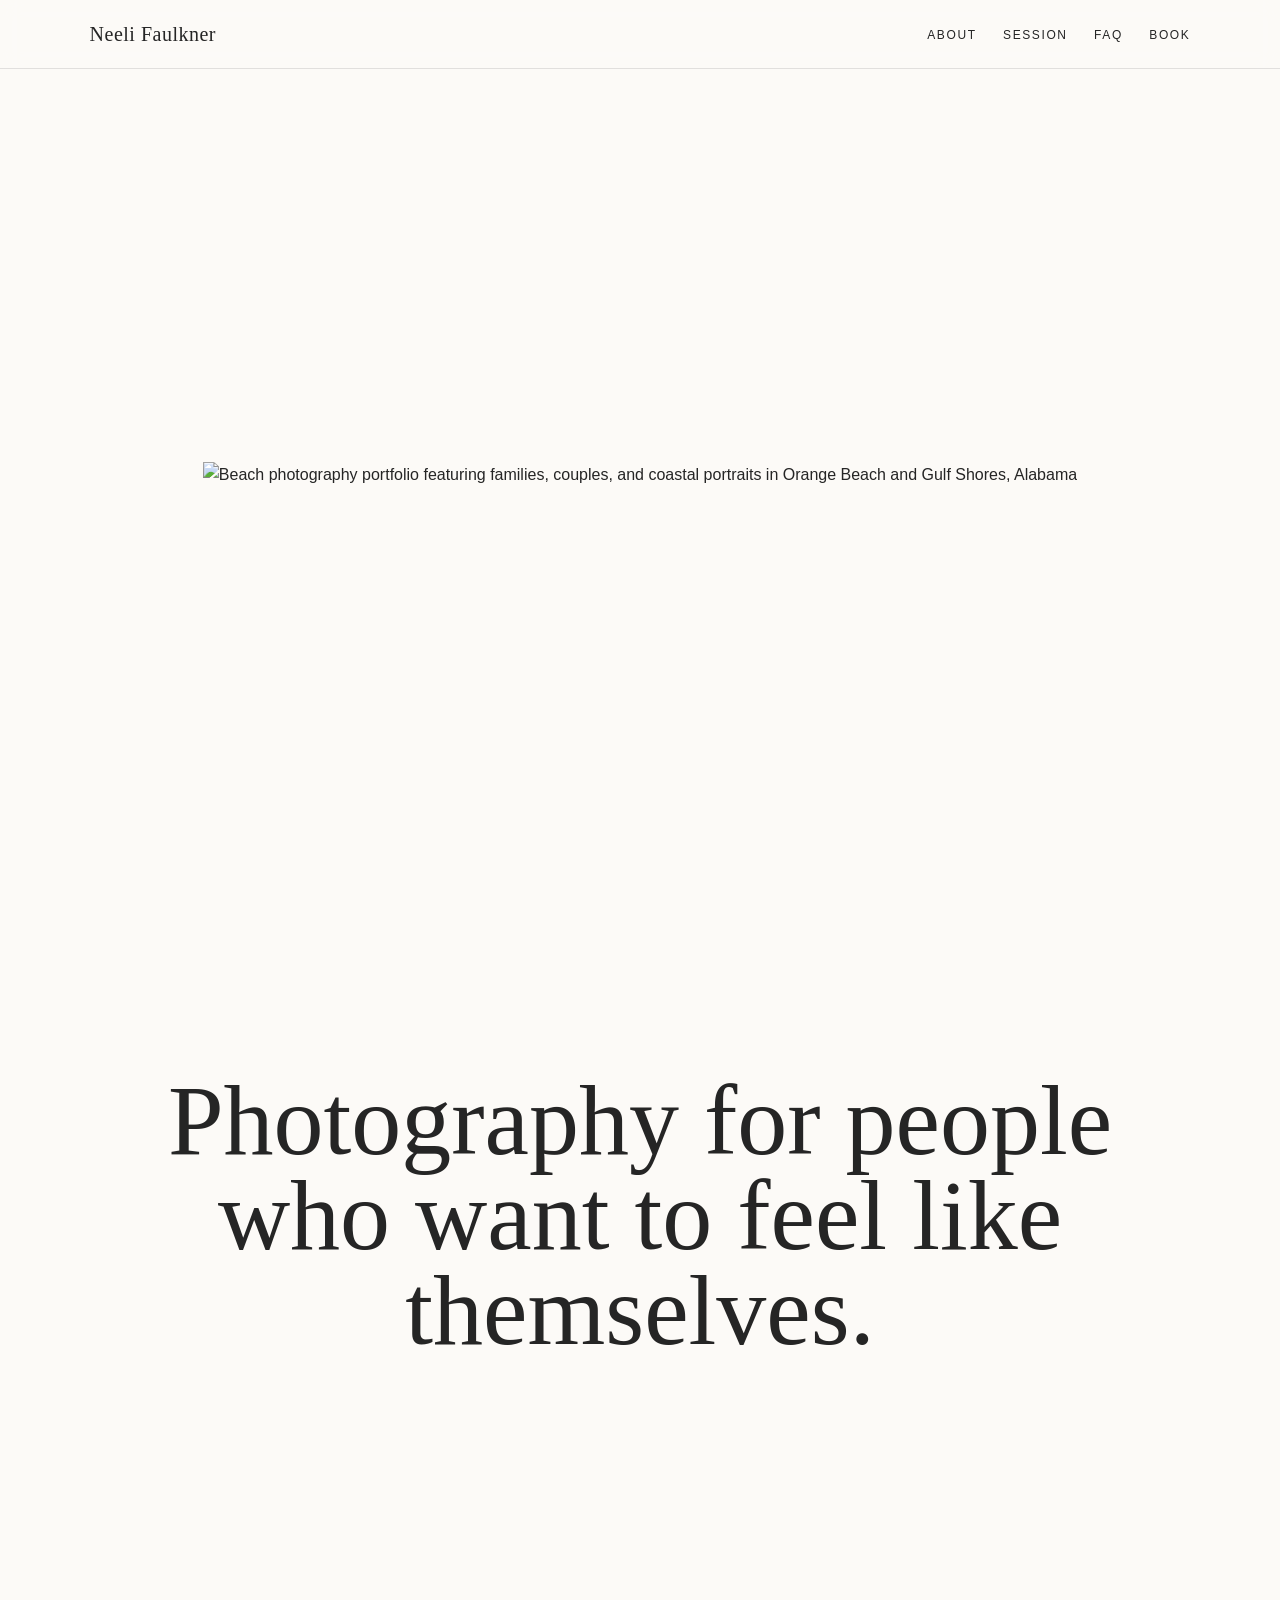
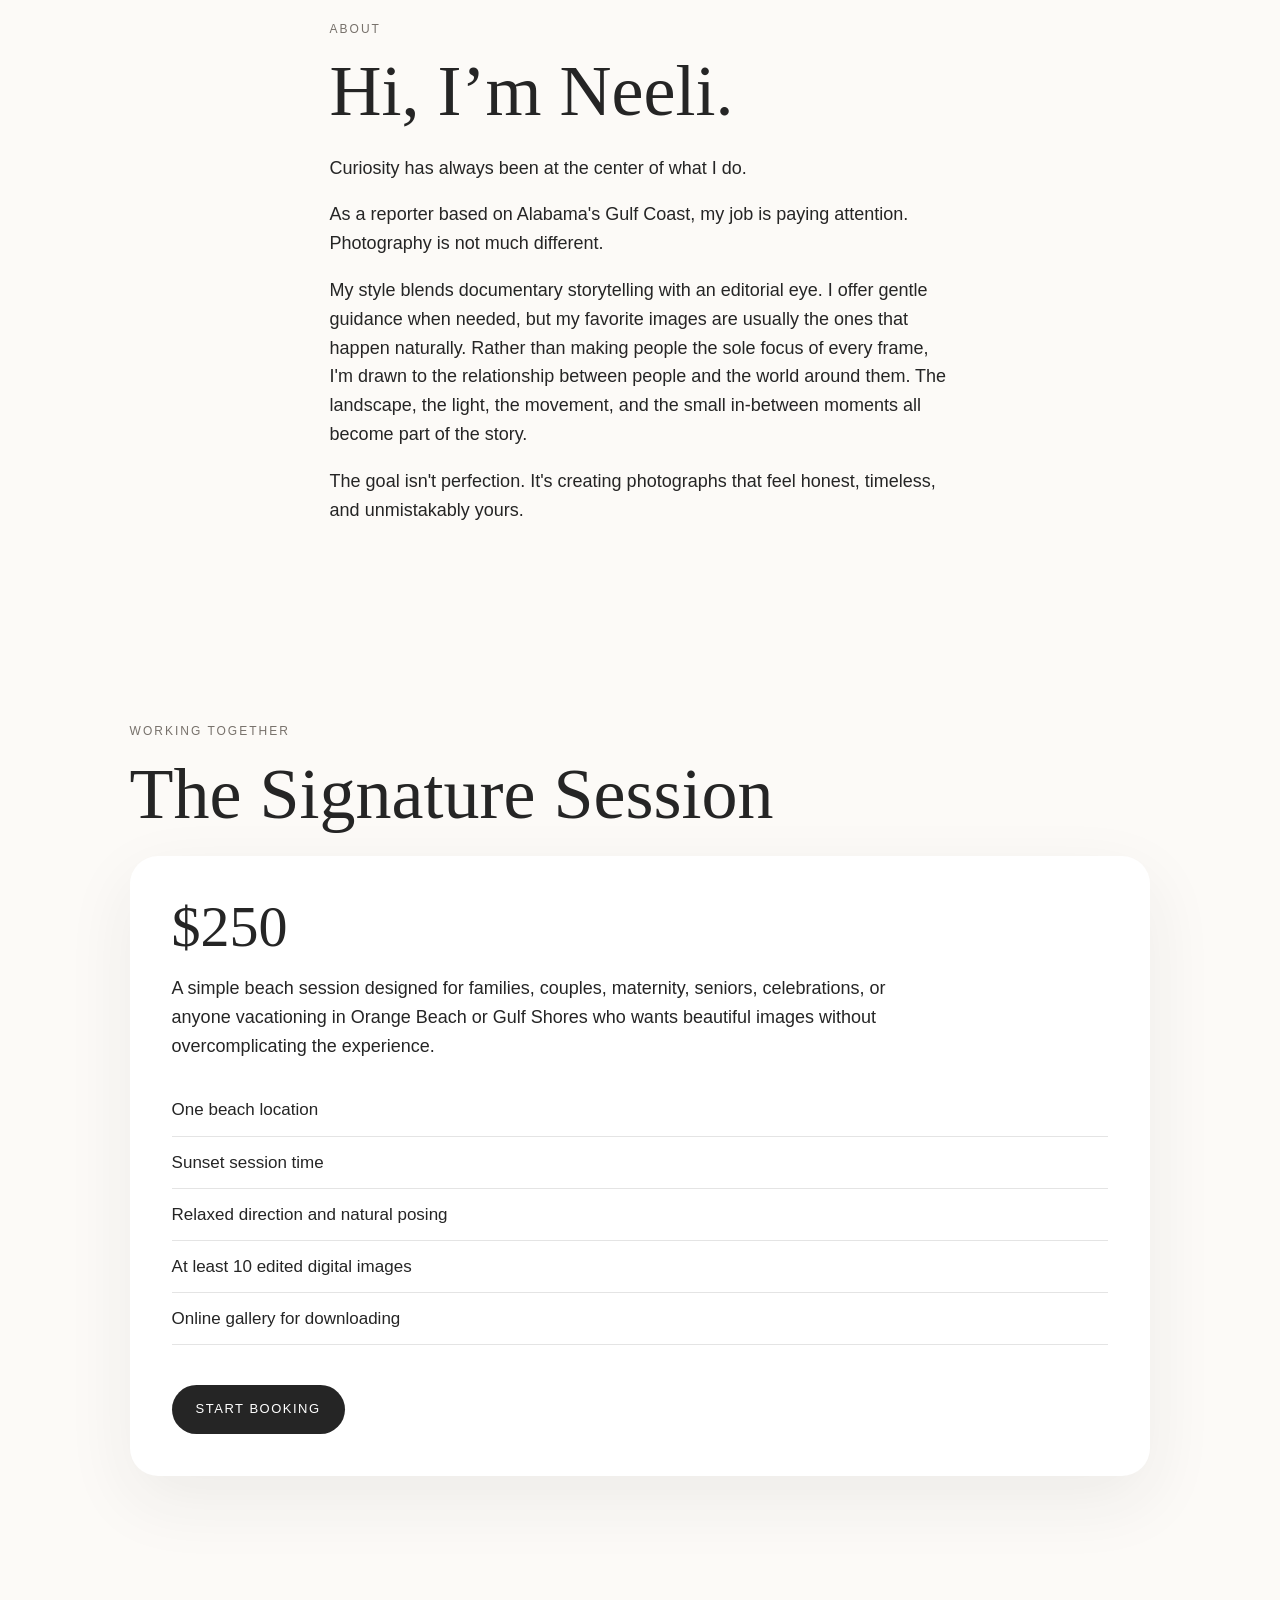
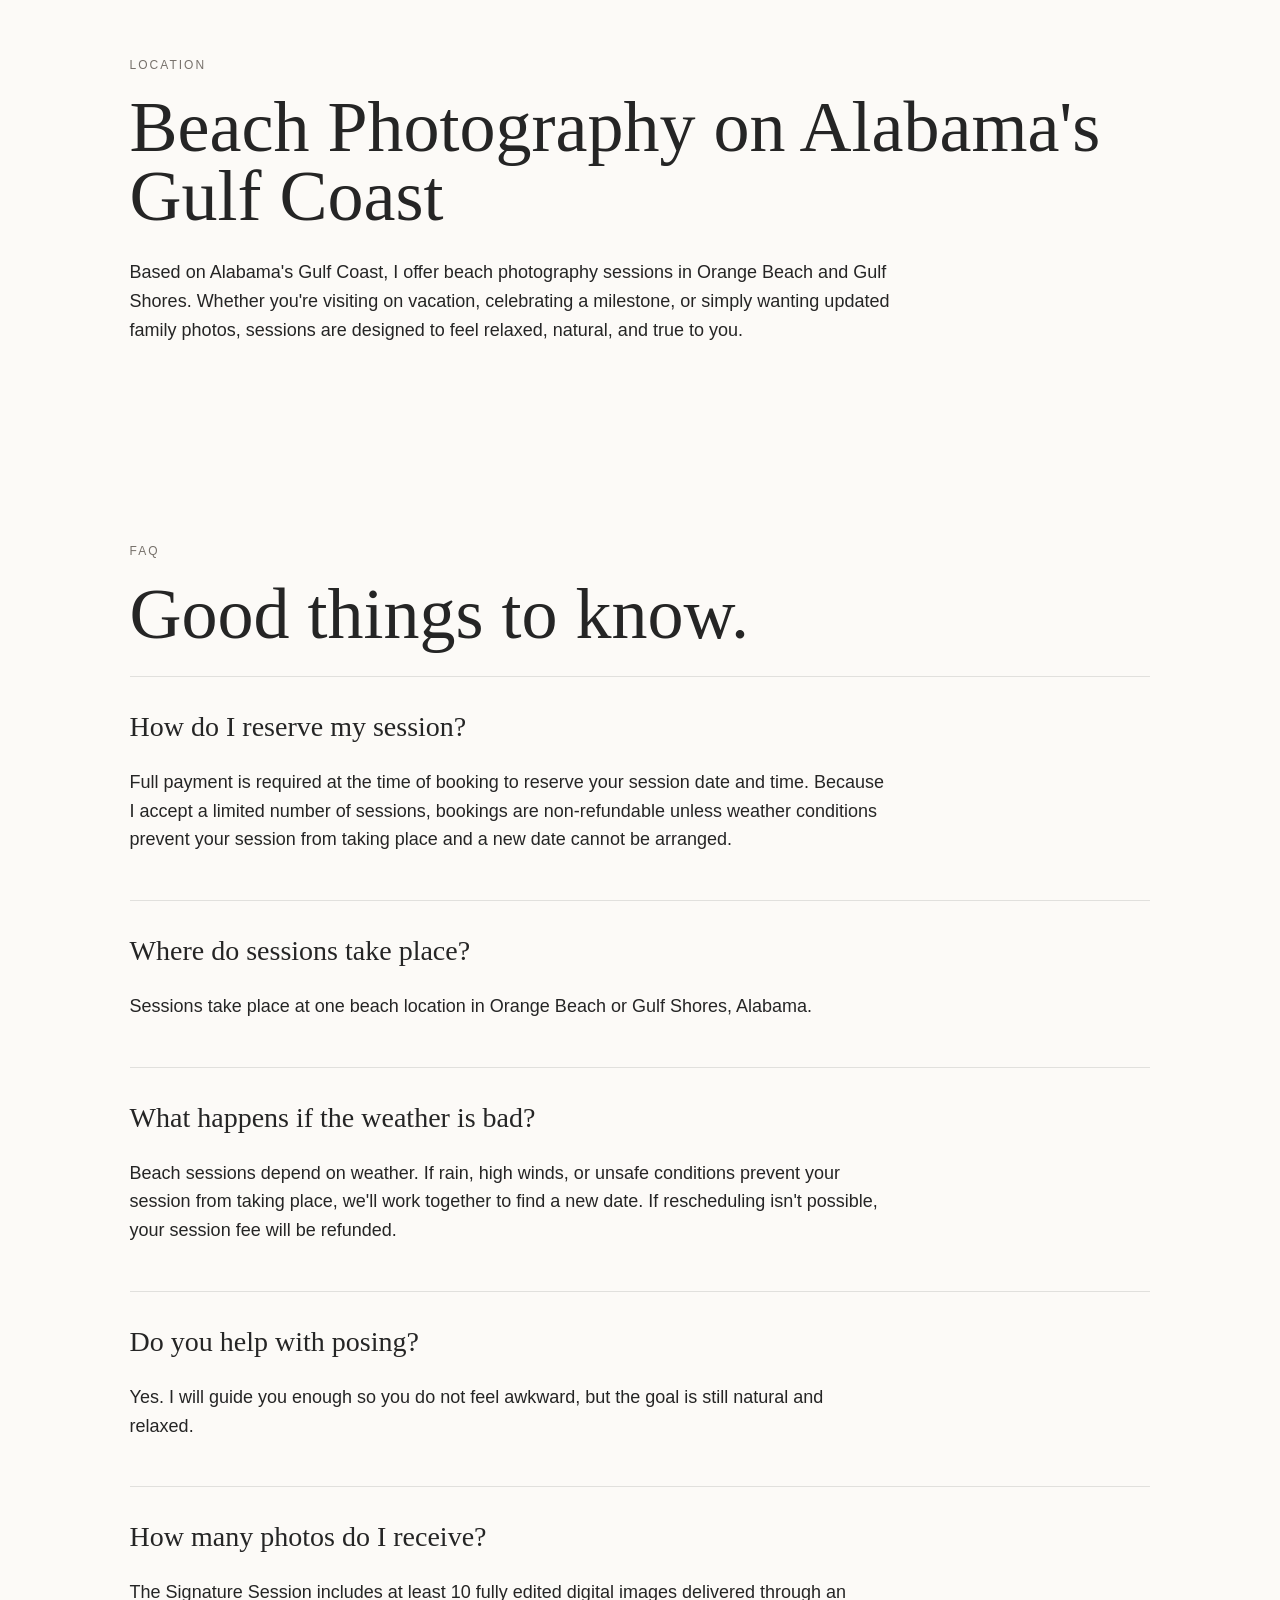
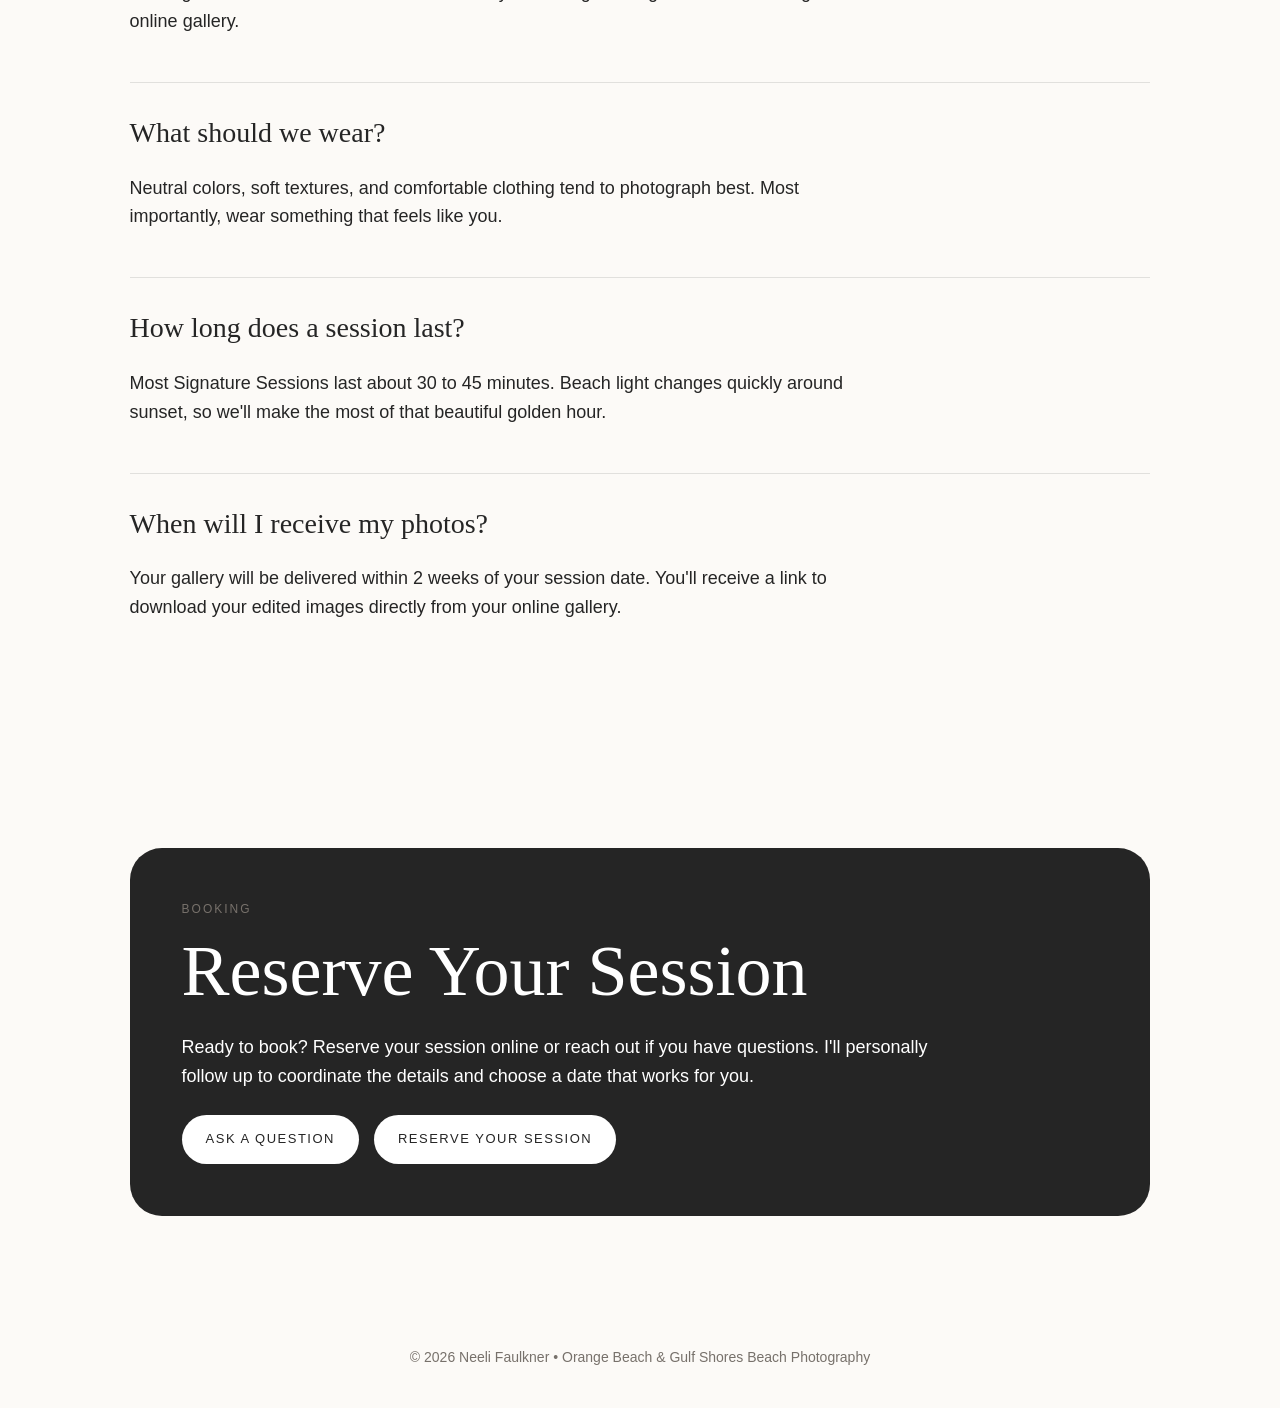
==== photography/index.html @ add8fb5e "Update index.html" ====
<!DOCTYPE html>
<html lang="en">
<head>
  <meta charset="UTF-8" />
  <meta name="viewport" content="width=device-width, initial-scale=1.0" />

  <title>Neeli Faulkner | Orange Beach & Gulf Shores Beach Photography</title>

  <meta name="description" content="Beach photography in Orange Beach and Gulf Shores, Alabama. Relaxed, documentary-inspired photography for families, couples, maternity, seniors, and vacation memories." />

  <meta name="keywords" content="Orange Beach photographer, Gulf Shores photographer, beach photography, beach photos, Orange Beach family photographer, Gulf Shores family photographer, beach portraits, Orange Beach photography, Gulf Shores photography" />

  <style>
    :root {
      --background: #fcfaf7;
      --paper: #ffffff;
      --ink: #252525;
      --muted: #77716b;
      --line: rgba(37, 37, 37, 0.12);
    }

    * {
      box-sizing: border-box;
      scroll-behavior: smooth;
    }

    body {
      margin: 0;
      background: var(--background);
      color: var(--ink);
      font-family: Arial, sans-serif;
      line-height: 1.6;
    }

    nav {
      position: fixed;
      top: 0;
      left: 0;
      width: 100%;
      z-index: 100;
      background: rgba(252, 250, 247, 0.88);
      backdrop-filter: blur(10px);
      display: flex;
      justify-content: space-between;
      align-items: center;
      padding: 18px 7%;
      border-bottom: 1px solid var(--line);
    }

    .brand {
      font-family: Georgia, serif;
      font-size: 20px;
      letter-spacing: 0.5px;
    }

    nav a {
      color: var(--ink);
      text-decoration: none;
      margin-left: 22px;
      font-size: 12px;
      letter-spacing: 1.6px;
      text-transform: uppercase;
    }

    .hero {
      height: 100vh;
      width: 100%;
      display: flex;
      align-items: center;
      justify-content: center;
      padding: 90px 4% 40px;
      overflow: hidden;
    }

    .hero img {
      max-width: 100%;
      max-height: 100%;
      object-fit: contain;
      display: block;
    }

    section {
      padding: 90px 7%;
      max-width: 1200px;
      margin: auto;
    }

    #about {
      max-width: 800px;
    }

    .statement {
      min-height: 70vh;
      display: flex;
      align-items: center;
      justify-content: center;
      text-align: center;
    }

    .statement h1 {
      font-family: Georgia, 'Times New Roman', serif;
      font-weight: normal;
      font-size: clamp(48px, 8vw, 100px);
      line-height: 0.95;
      max-width: 1000px;
      margin: 0;
    }

    .eyebrow {
      font-size: 12px;
      letter-spacing: 2px;
      text-transform: uppercase;
      color: var(--muted);
      margin-bottom: 18px;
    }

    h2 {
      font-family: Georgia, 'Times New Roman', serif;
      font-weight: normal;
      font-size: clamp(38px, 6vw, 72px);
      line-height: 0.95;
      margin: 0 0 28px;
    }

    p {
      font-size: 18px;
      color: var(--ink);
      max-width: 760px;
    }

    .card {
      background: var(--paper);
      padding: 42px;
      border-radius: 28px;
      box-shadow: 0 24px 70px rgba(37, 37, 37, 0.07);
    }

    .price {
      font-family: Georgia, serif;
      font-size: 58px;
      line-height: 1;
      margin: 0 0 18px;
    }

    .details {
      margin-top: 24px;
      padding-left: 0;
      list-style: none;
    }

    .details li {
      padding: 12px 0;
      border-bottom: 1px solid var(--line);
      font-size: 17px;
    }

    .button {
      display: inline-block;
      margin-top: 24px;
      padding: 14px 24px;
      background: var(--ink);
      color: var(--paper);
      border-radius: 999px;
      text-decoration: none;
      font-size: 13px;
      letter-spacing: 1.5px;
      text-transform: uppercase;
    }

    .button-group {
      display: flex;
      gap: 15px;
      flex-wrap: wrap;
      margin-top: 24px;
    }

    .button-group .button {
      margin-top: 0;
    }

    .faq-item {
      border-top: 1px solid var(--line);
      padding: 28px 0;
    }

    .faq-item h3 {
      font-family: Georgia, serif;
      font-size: 28px;
      font-weight: normal;
      margin: 0 0 8px;
    }

    .booking-box {
      background: var(--ink);
      color: var(--paper);
      padding: 52px;
      border-radius: 32px;
    }

    .booking-box p,
    .booking-box h2 {
      color: var(--paper);
    }

    .booking-box .button {
      background: var(--paper);
      color: var(--ink);
    }

    footer {
      padding: 40px 7%;
      text-align: center;
      color: var(--muted);
      font-size: 14px;
    }

    @media (max-width: 760px) {
      nav {
        display: block;
        text-align: center;
        padding: 15px 4%;
      }

      .brand {
        margin-bottom: 10px;
      }

      nav div:last-child {
        display: flex;
        justify-content: center;
        gap: 15px;
        flex-wrap: wrap;
      }

      nav a {
        margin: 0;
        font-size: 10px;
        letter-spacing: 1px;
      }

      .hero {
        height: 85vh;
        padding: 115px 3% 0;
      }

      .hero img {
        width: 110%;
        max-width: 110%;
      }

      section {
        padding: 70px 7%;
      }

      .statement {
        min-height: 45vh;
        padding: 0 8%;
        margin-top: -40px;
      }

      .statement h1 {
        font-size: clamp(36px, 9vw, 52px);
        line-height: 1.05;
      }

      p {
        font-size: 16px;
      }

      .faq-item h3 {
        font-size: 22px;
      }

      .card,
      .booking-box {
        padding: 30px;
      }

      .button,
      .button-group .button {
        display: block;
        text-align: center;
        width: 100%;
      }

      .button-group {
        flex-direction: column;
      }
    }
  </style>
</head>

<body>

  <nav>
    <div class="brand">Neeli Faulkner</div>
    <div>
      <a href="#about">About</a>
      <a href="#signature-session">Session</a>
      <a href="#faq">FAQ</a>
      <a href="#booking">Book</a>
    </div>
  </nav>

  <header class="hero">
    <img src="Portfolio Header.png" alt="Beach photography portfolio featuring families, couples, and coastal portraits in Orange Beach and Gulf Shores, Alabama">
  </header>

  <section class="statement">
    <h1>Photography for people who want to feel like themselves.</h1>
  </section>

  <section id="about">
    <div class="eyebrow">About</div>

    <h2>Hi, I’m Neeli.</h2>

    <p>
      Curiosity has always been at the center of what I do.
    </p>

    <p>
      As a reporter based on Alabama's Gulf Coast, my job is paying attention. Photography is not much different.
    </p>

    <p>
      My style blends documentary storytelling with an editorial eye. I offer gentle guidance when needed, but my favorite images are usually the ones that happen naturally. Rather than making people the sole focus of every frame, I'm drawn to the relationship between people and the world around them. The landscape, the light, the movement, and the small in-between moments all become part of the story.
    </p>

    <p>
      The goal isn't perfection. It's creating photographs that feel honest, timeless, and unmistakably yours.
    </p>
  </section>

  <section id="signature-session">
    <div class="eyebrow">Working Together</div>

    <h2>The Signature Session</h2>

    <div class="card">
      <p class="price">$250</p>

      <p>
        A simple beach session designed for families, couples, maternity, seniors, celebrations, or anyone vacationing in Orange Beach or Gulf Shores who wants beautiful images without overcomplicating the experience.
      </p>

      <ul class="details">
        <li>One beach location</li>
        <li>Sunset session time</li>
        <li>Relaxed direction and natural posing</li>
        <li>At least 10 edited digital images</li>
        <li>Online gallery for downloading</li>
      </ul>

      <a class="button" href="#booking">Start Booking</a>
    </div>
  </section>

  <section id="location">
    <div class="eyebrow">Location</div>

    <h2>Beach Photography on Alabama's Gulf Coast</h2>

    <p>
      Based on Alabama's Gulf Coast, I offer beach photography sessions in Orange Beach and Gulf Shores. Whether you're visiting on vacation, celebrating a milestone, or simply wanting updated family photos, sessions are designed to feel relaxed, natural, and true to you.
    </p>
  </section>

  <section id="faq">
    <div class="eyebrow">FAQ</div>

    <h2>Good things to know.</h2>

    <div class="faq-item">
      <h3>How do I reserve my session?</h3>
      <p>
        Full payment is required at the time of booking to reserve your session date and time. Because I accept a limited number of sessions, bookings are non-refundable unless weather conditions prevent your session from taking place and a new date cannot be arranged.
      </p>
    </div>

    <div class="faq-item">
      <h3>Where do sessions take place?</h3>
      <p>
        Sessions take place at one beach location in Orange Beach or Gulf Shores, Alabama.
      </p>
    </div>

    <div class="faq-item">
      <h3>What happens if the weather is bad?</h3>
      <p>
        Beach sessions depend on weather. If rain, high winds, or unsafe conditions prevent your session from taking place, we'll work together to find a new date. If rescheduling isn't possible, your session fee will be refunded.
      </p>
    </div>

    <div class="faq-item">
      <h3>Do you help with posing?</h3>
      <p>
        Yes. I will guide you enough so you do not feel awkward, but the goal is still natural and relaxed.
      </p>
    </div>

    <div class="faq-item">
      <h3>How many photos do I receive?</h3>
      <p>
        The Signature Session includes at least 10 fully edited digital images delivered through an online gallery.
      </p>
    </div>

    <div class="faq-item">
      <h3>What should we wear?</h3>
      <p>
        Neutral colors, soft textures, and comfortable clothing tend to photograph best. Most importantly, wear something that feels like you.
      </p>
    </div>

    <div class="faq-item">
      <h3>How long does a session last?</h3>
      <p>
        Most Signature Sessions last about 30 to 45 minutes. Beach light changes quickly around sunset, so we'll make the most of that beautiful golden hour.
      </p>
    </div>

    <div class="faq-item">
      <h3>When will I receive my photos?</h3>
      <p>
        Your gallery will be delivered within 2 weeks of your session date. You'll receive a link to download your edited images directly from your online gallery.
      </p>
    </div>
  </section>

  <section id="booking">
    <div class="booking-box">
      <div class="eyebrow">Booking</div>

      <h2>Reserve Your Session</h2>

      <p>
        Ready to book? Reserve your session online or reach out if you have questions. I'll personally follow up to coordinate the details and choose a date that works for you.
      </p>

      <div class="button-group">
        <a class="button"
           href="mailto:neeli.faulkner@gmail.com?subject=Photography Session Inquiry">
           Ask a Question
        </a>

        <a class="button"
           href="https://book.stripe.com/test_eVq3cn8gmeRz4uH3or1gs00"
           target="_blank">
           Reserve Your Session
        </a>
      </div>
    </div>
  </section>

  <footer>
    © 2026 Neeli Faulkner • Orange Beach & Gulf Shores Beach Photography
  </footer>

</body>
</html>
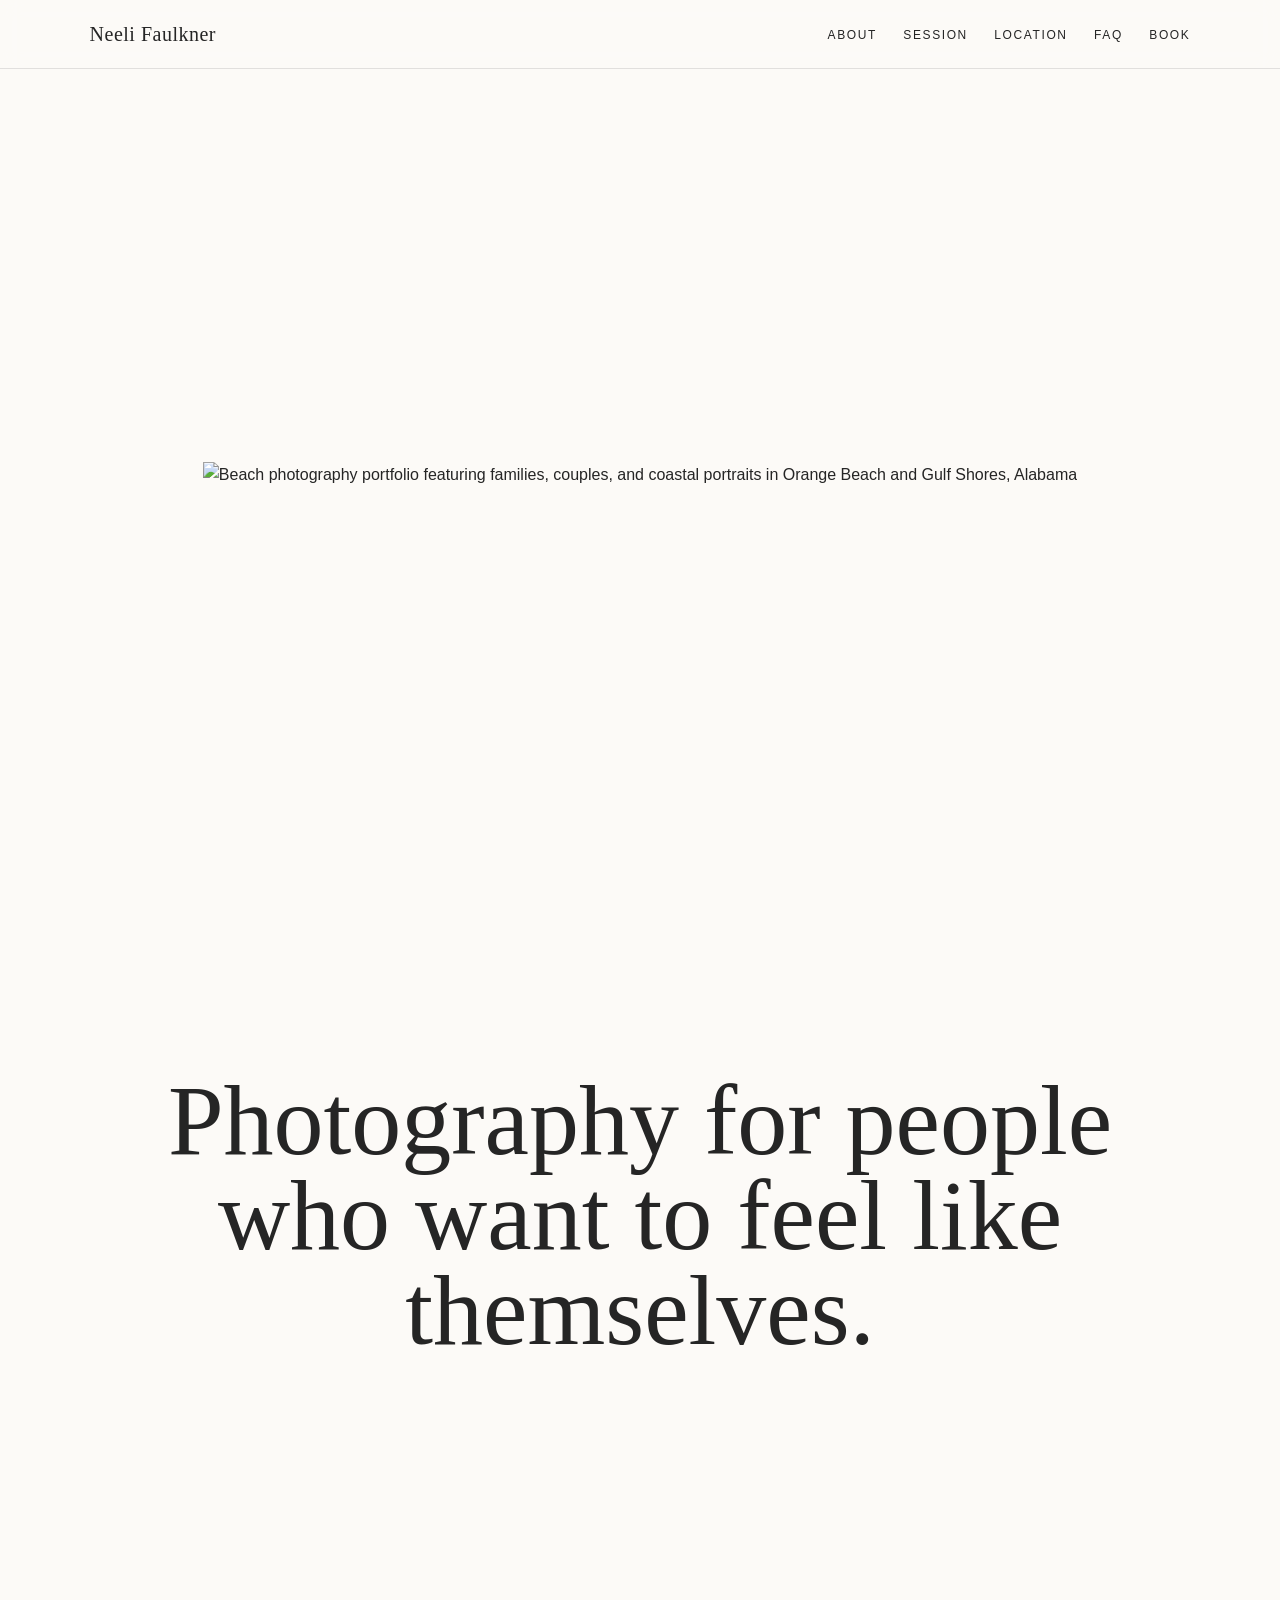
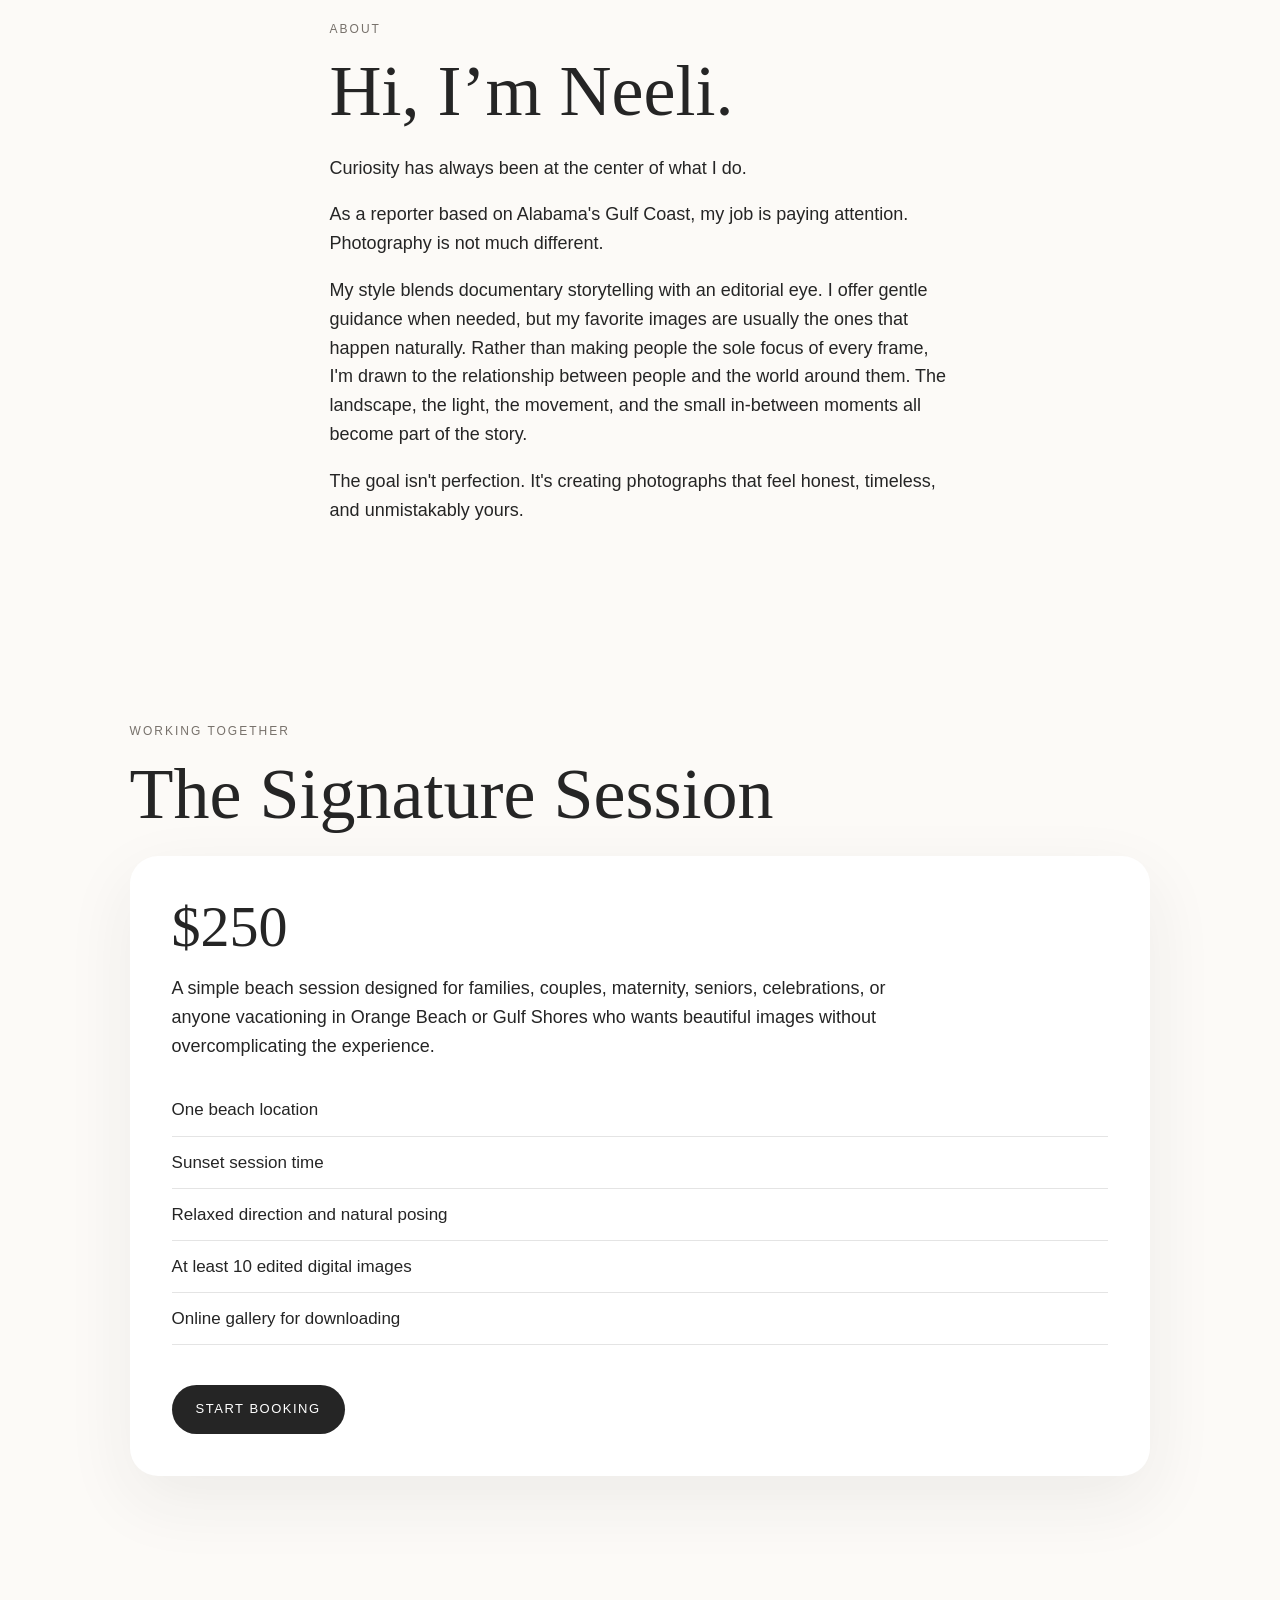
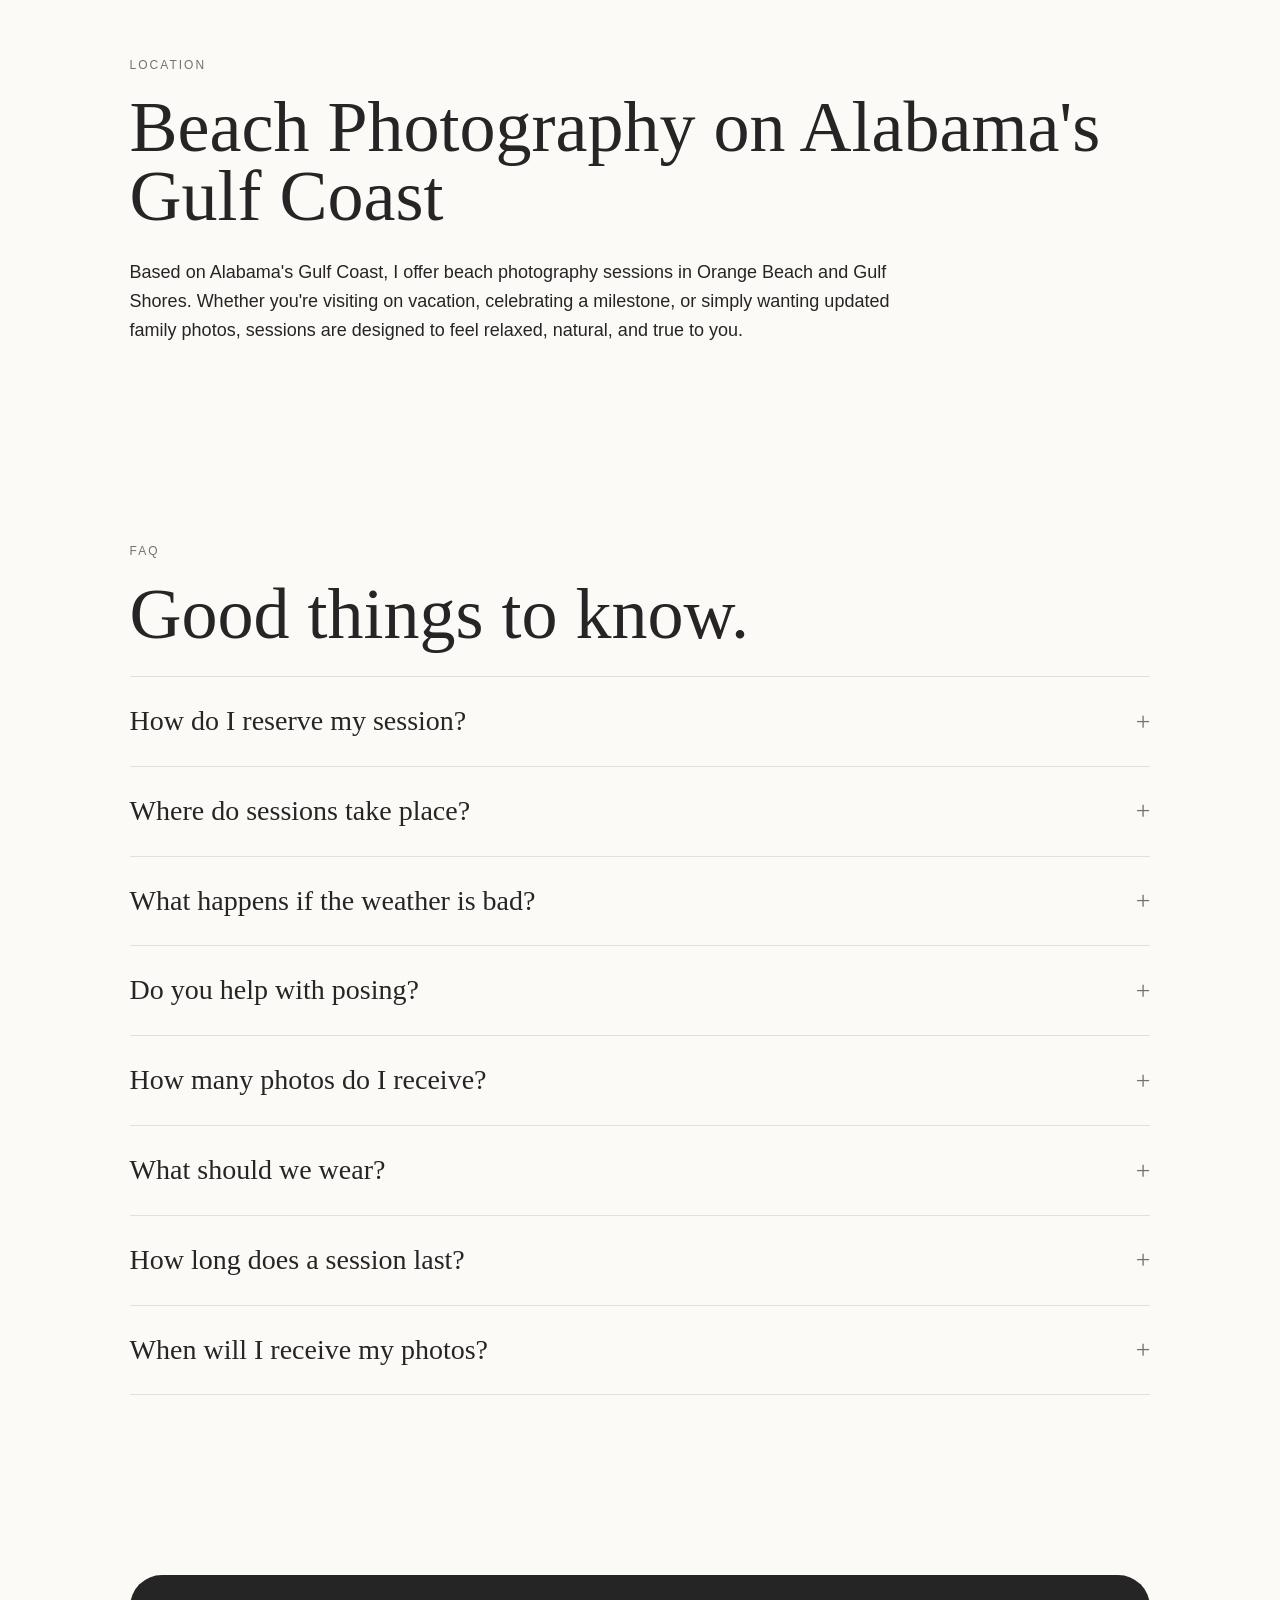
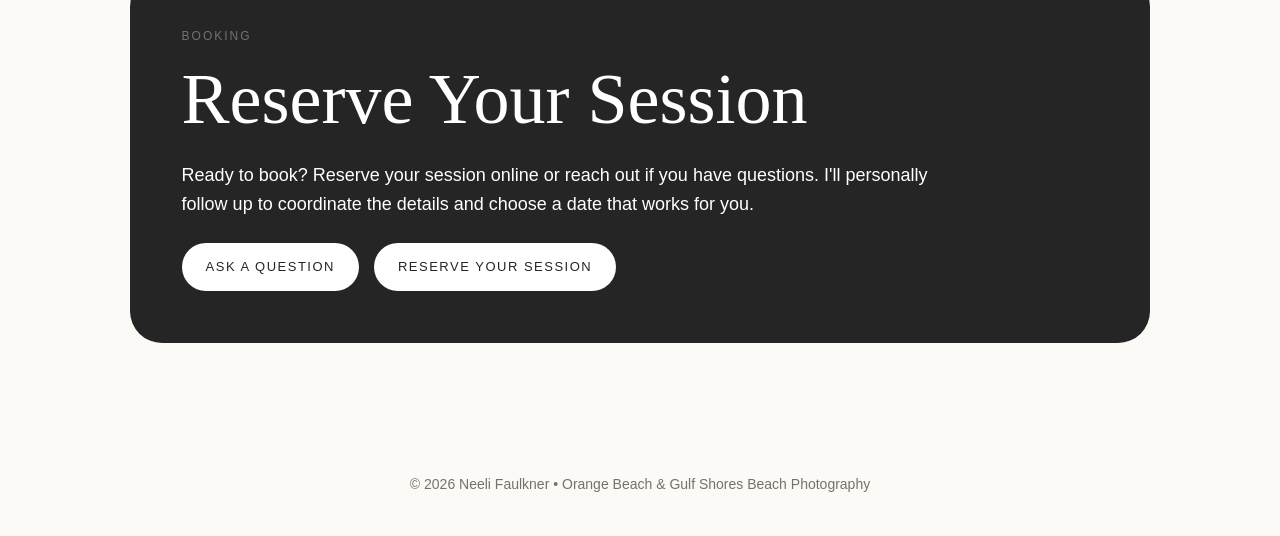
==== commit 8a3b8dfd: "Update index.html" ====
--- a/photography/index.html
+++ b/photography/index.html
@@ -22,6 +22,10 @@
     * {
       box-sizing: border-box;
       scroll-behavior: smooth;
+    }
+
+    html {
+      scroll-snap-type: y proximity;
     }
 
     body {
@@ -62,6 +66,16 @@
       text-transform: uppercase;
     }
 
+    .hero,
+    .statement,
+    #about,
+    #signature-session,
+    #location,
+    #faq,
+    #booking {
+      scroll-snap-align: start;
+    }
+
     .hero {
       height: 100vh;
       width: 100%;
@@ -83,6 +97,7 @@
       padding: 90px 7%;
       max-width: 1200px;
       margin: auto;
+      scroll-margin-top: 100px;
     }
 
     #about {
@@ -180,14 +195,42 @@
 
     .faq-item {
       border-top: 1px solid var(--line);
-      padding: 28px 0;
-    }
-
-    .faq-item h3 {
+      padding: 22px 0;
+    }
+
+    .faq-item:last-child {
+      border-bottom: 1px solid var(--line);
+    }
+
+    .faq-item summary {
+      cursor: pointer;
+      list-style: none;
       font-family: Georgia, serif;
       font-size: 28px;
       font-weight: normal;
-      margin: 0 0 8px;
+      display: flex;
+      justify-content: space-between;
+      align-items: center;
+      gap: 20px;
+    }
+
+    .faq-item summary::-webkit-details-marker {
+      display: none;
+    }
+
+    .faq-item summary::after {
+      content: "+";
+      font-size: 26px;
+      color: var(--muted);
+      flex-shrink: 0;
+    }
+
+    .faq-item[open] summary::after {
+      content: "−";
+    }
+
+    .faq-item p {
+      margin-top: 16px;
     }
 
     .booking-box {
@@ -267,7 +310,7 @@
         font-size: 16px;
       }
 
-      .faq-item h3 {
+      .faq-item summary {
         font-size: 22px;
       }
 
@@ -297,6 +340,7 @@
     <div>
       <a href="#about">About</a>
       <a href="#signature-session">Session</a>
+      <a href="#location">Location</a>
       <a href="#faq">FAQ</a>
       <a href="#booking">Book</a>
     </div>
@@ -371,61 +415,61 @@
 
     <h2>Good things to know.</h2>
 
-    <div class="faq-item">
-      <h3>How do I reserve my session?</h3>
+    <details class="faq-item">
+      <summary>How do I reserve my session?</summary>
       <p>
         Full payment is required at the time of booking to reserve your session date and time. Because I accept a limited number of sessions, bookings are non-refundable unless weather conditions prevent your session from taking place and a new date cannot be arranged.
       </p>
-    </div>
-
-    <div class="faq-item">
-      <h3>Where do sessions take place?</h3>
+    </details>
+
+    <details class="faq-item">
+      <summary>Where do sessions take place?</summary>
       <p>
         Sessions take place at one beach location in Orange Beach or Gulf Shores, Alabama.
       </p>
-    </div>
-
-    <div class="faq-item">
-      <h3>What happens if the weather is bad?</h3>
+    </details>
+
+    <details class="faq-item">
+      <summary>What happens if the weather is bad?</summary>
       <p>
         Beach sessions depend on weather. If rain, high winds, or unsafe conditions prevent your session from taking place, we'll work together to find a new date. If rescheduling isn't possible, your session fee will be refunded.
       </p>
-    </div>
-
-    <div class="faq-item">
-      <h3>Do you help with posing?</h3>
+    </details>
+
+    <details class="faq-item">
+      <summary>Do you help with posing?</summary>
       <p>
         Yes. I will guide you enough so you do not feel awkward, but the goal is still natural and relaxed.
       </p>
-    </div>
-
-    <div class="faq-item">
-      <h3>How many photos do I receive?</h3>
+    </details>
+
+    <details class="faq-item">
+      <summary>How many photos do I receive?</summary>
       <p>
         The Signature Session includes at least 10 fully edited digital images delivered through an online gallery.
       </p>
-    </div>
-
-    <div class="faq-item">
-      <h3>What should we wear?</h3>
+    </details>
+
+    <details class="faq-item">
+      <summary>What should we wear?</summary>
       <p>
         Neutral colors, soft textures, and comfortable clothing tend to photograph best. Most importantly, wear something that feels like you.
       </p>
-    </div>
-
-    <div class="faq-item">
-      <h3>How long does a session last?</h3>
+    </details>
+
+    <details class="faq-item">
+      <summary>How long does a session last?</summary>
       <p>
         Most Signature Sessions last about 30 to 45 minutes. Beach light changes quickly around sunset, so we'll make the most of that beautiful golden hour.
       </p>
-    </div>
-
-    <div class="faq-item">
-      <h3>When will I receive my photos?</h3>
+    </details>
+
+    <details class="faq-item">
+      <summary>When will I receive my photos?</summary>
       <p>
         Your gallery will be delivered within 2 weeks of your session date. You'll receive a link to download your edited images directly from your online gallery.
       </p>
-    </div>
+    </details>
   </section>
 
   <section id="booking">
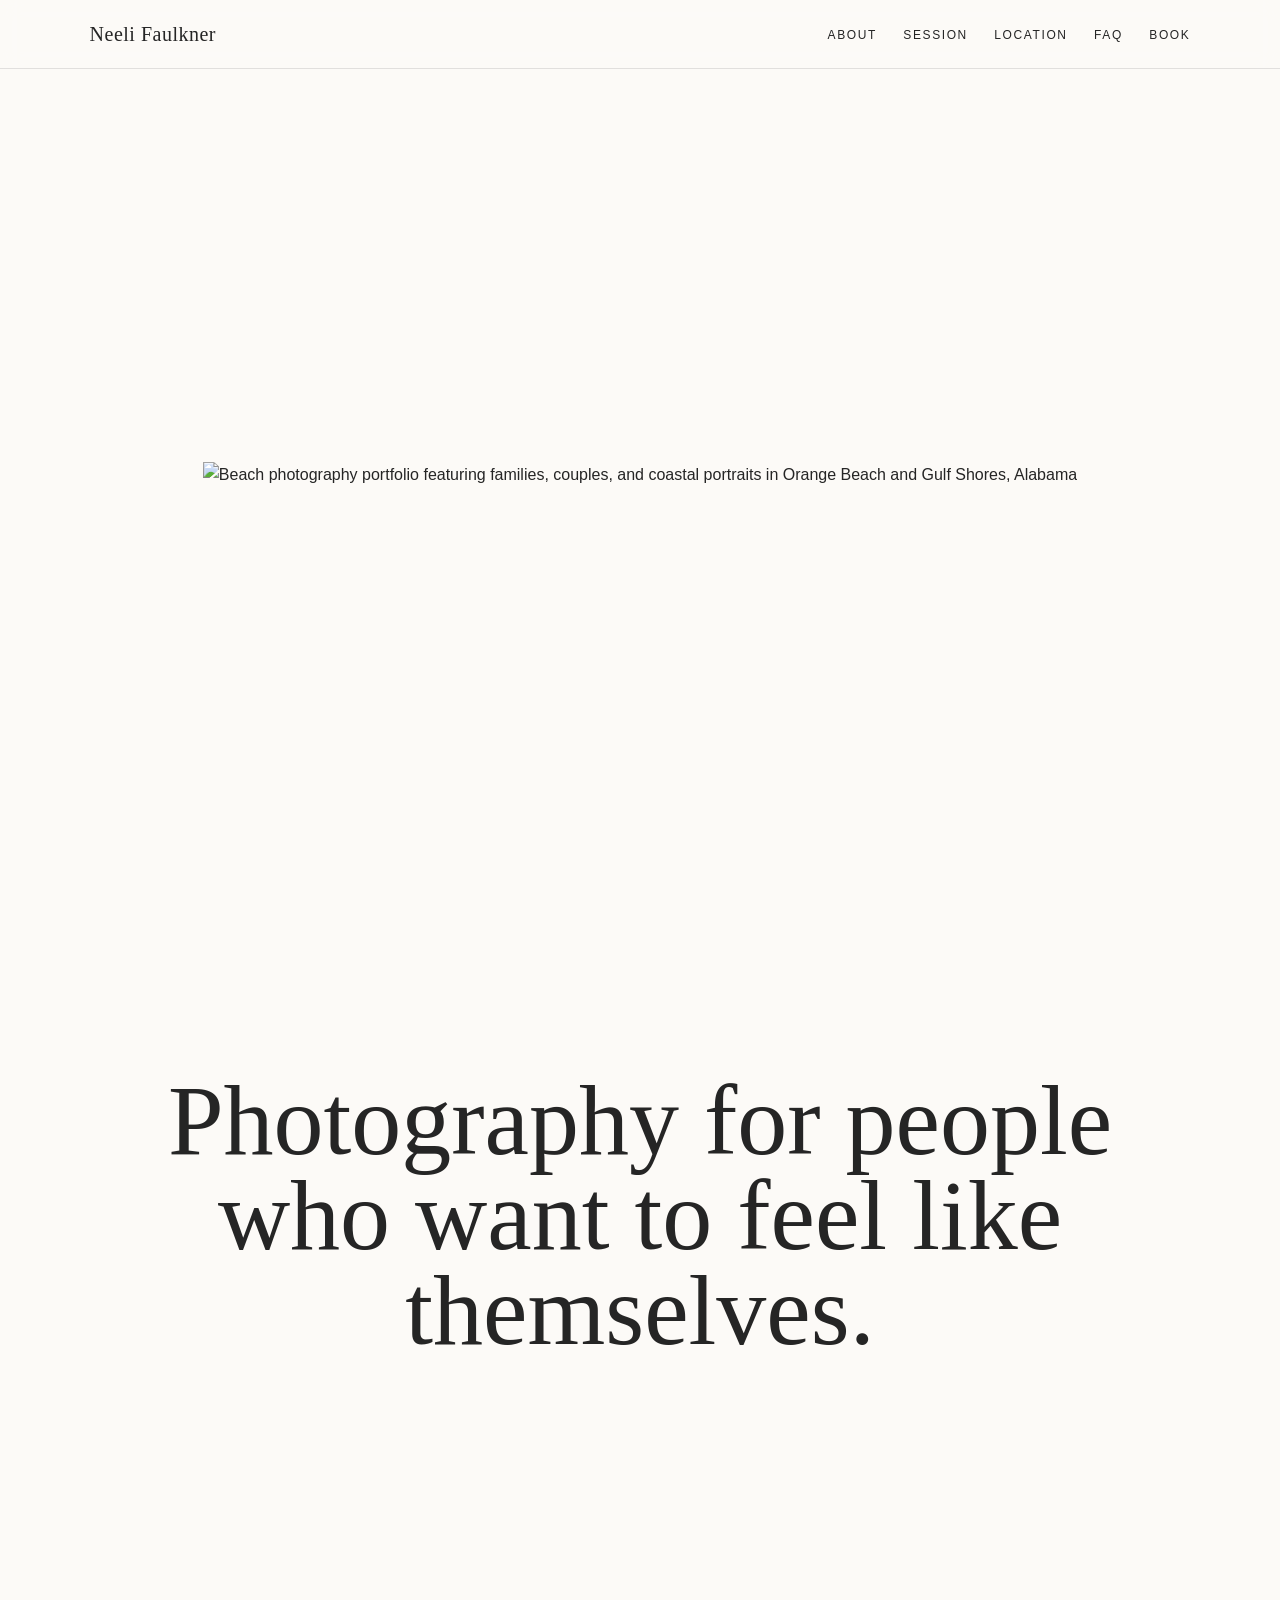
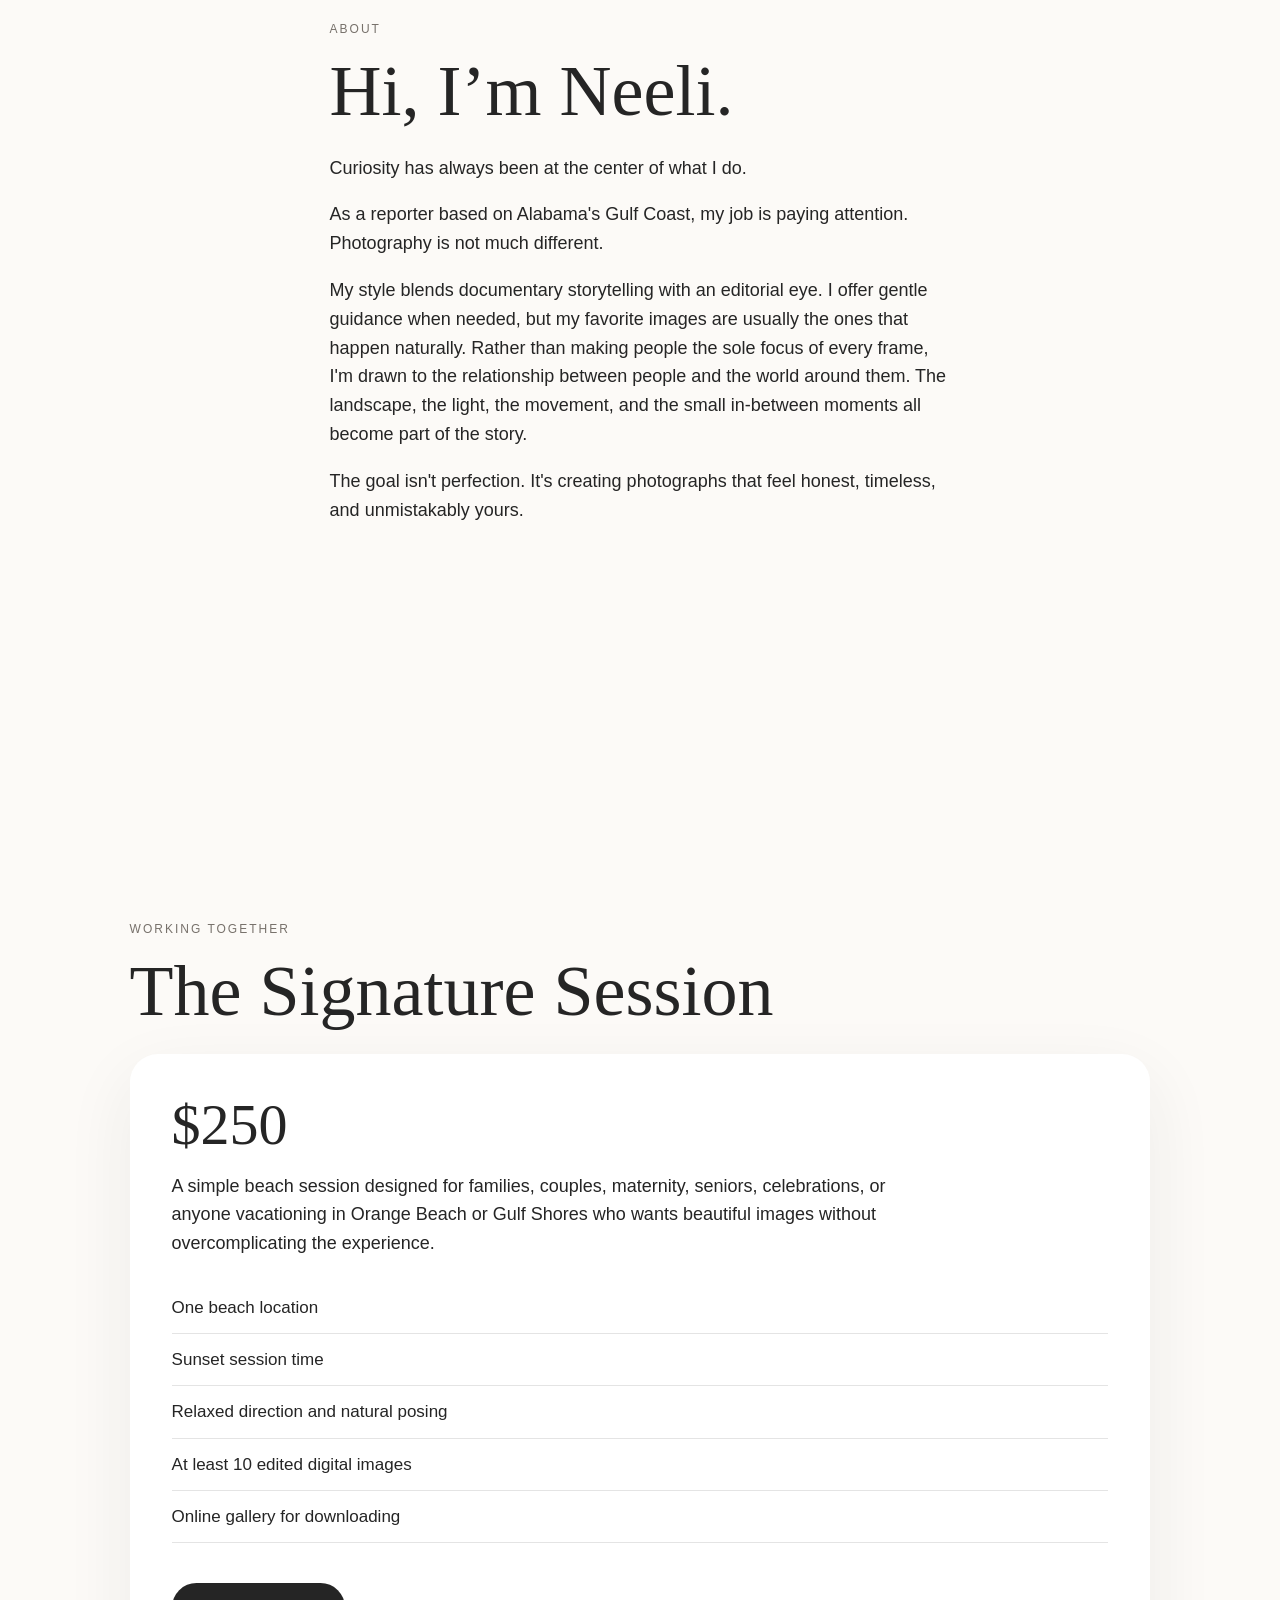
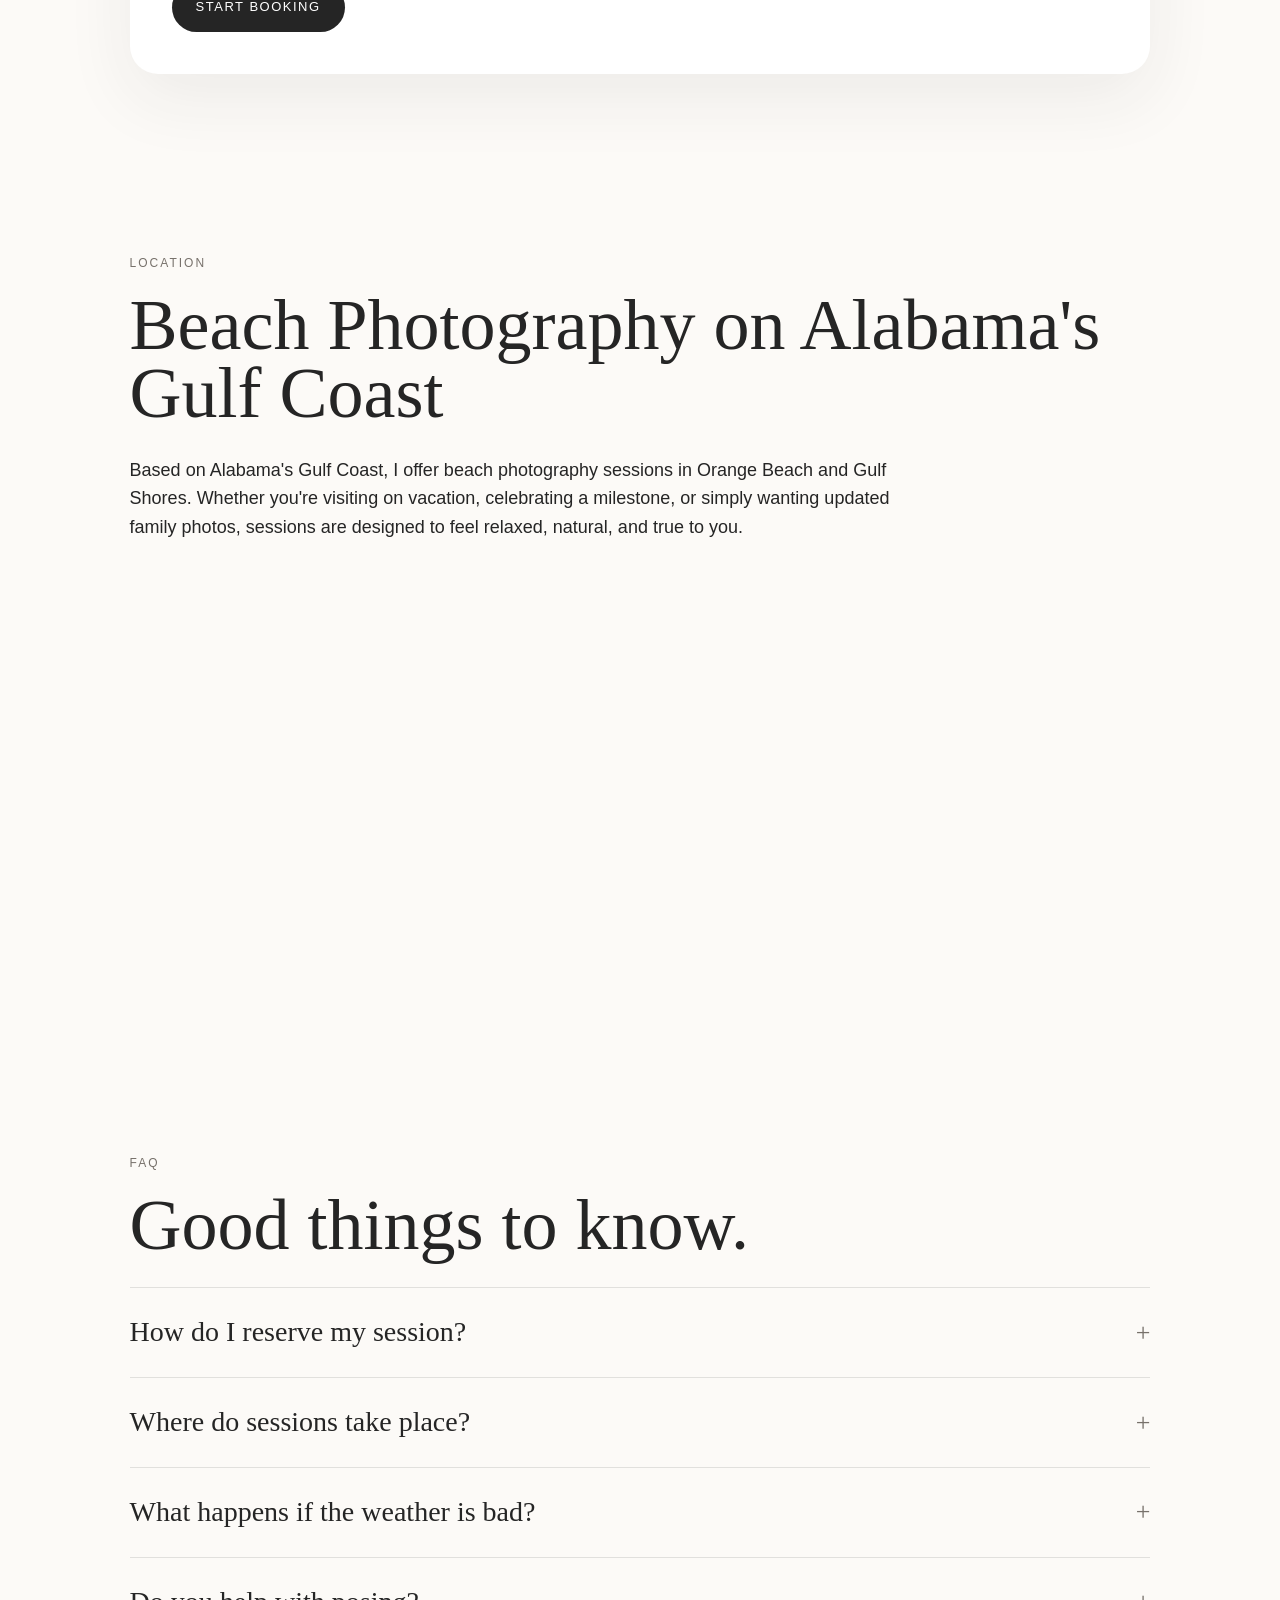
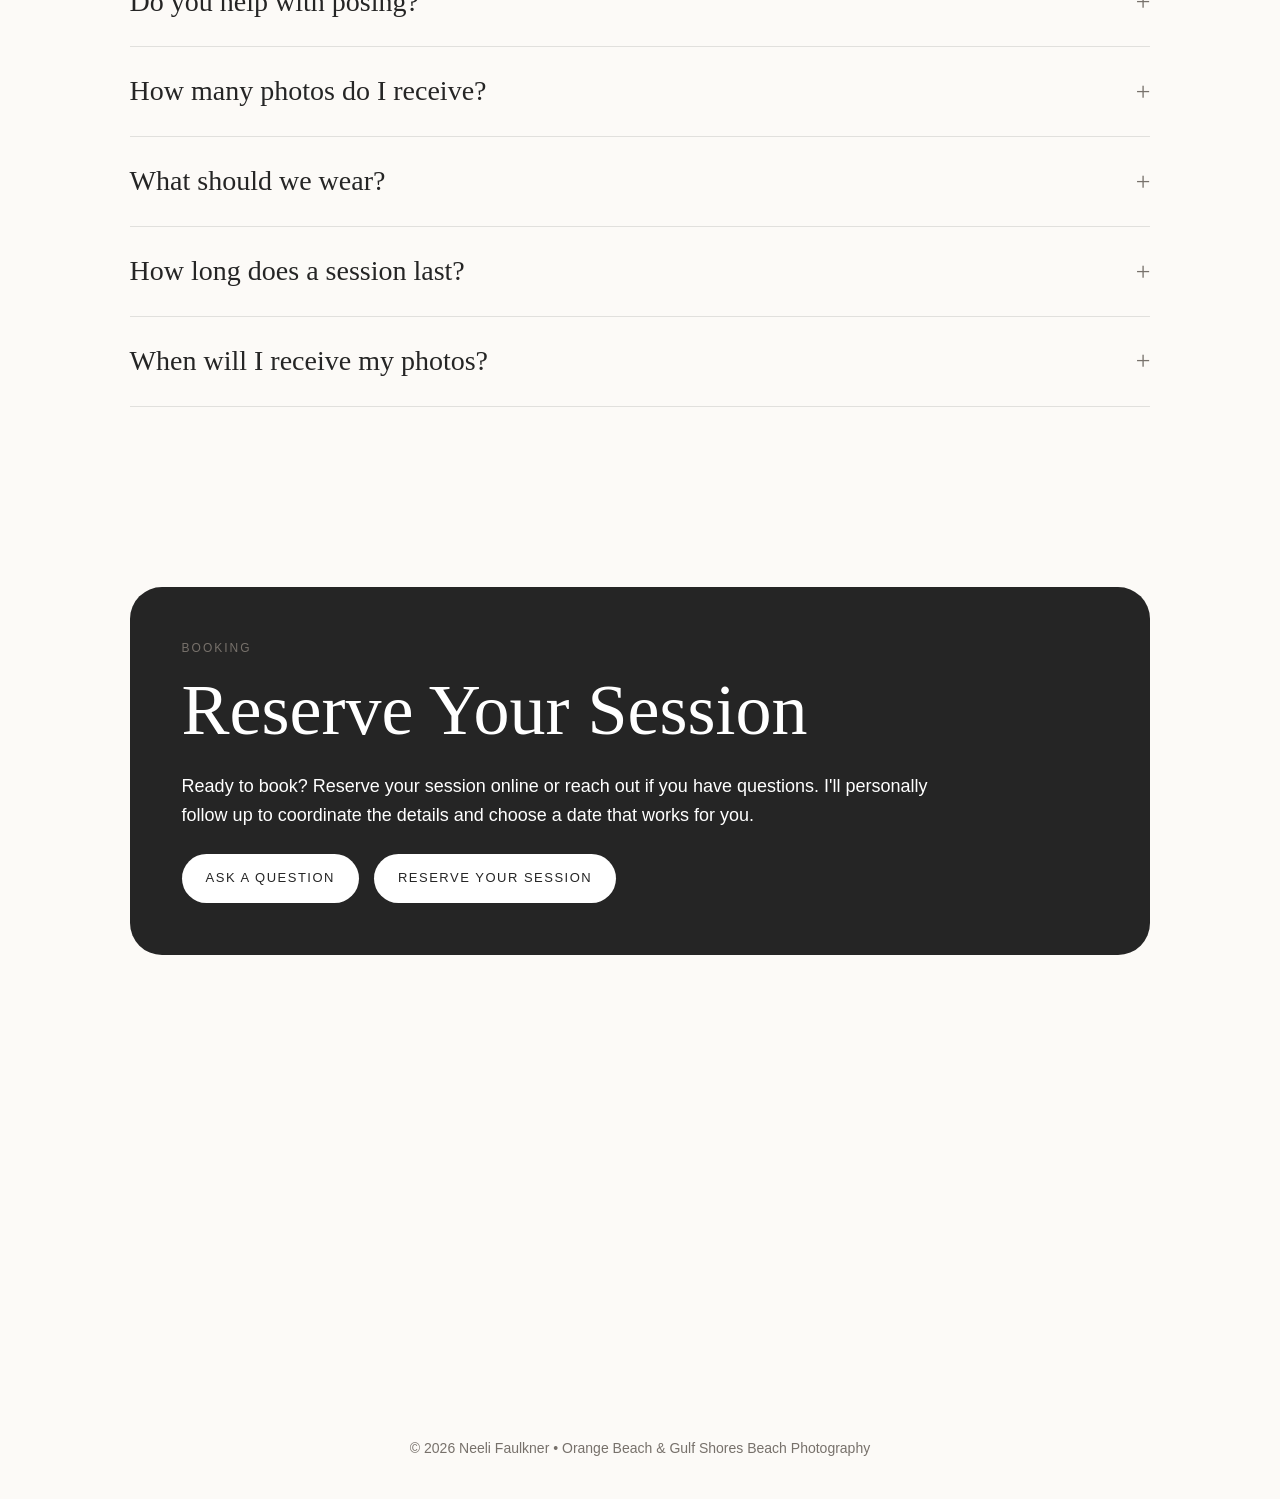
==== commit 9ee5edfe: "Update index.html" ====
--- a/photography/index.html
+++ b/photography/index.html
@@ -25,7 +25,7 @@
     }
 
     html {
-      scroll-snap-type: y proximity;
+      scroll-snap-type: y mandatory;
     }
 
     body {
@@ -74,6 +74,8 @@
     #faq,
     #booking {
       scroll-snap-align: start;
+      scroll-snap-stop: always;
+      min-height:100vh;
     }
 
     .hero {
@@ -264,6 +266,10 @@
         padding: 15px 4%;
       }
 
+      html {
+        scroll-snap-type:none;
+      }
+
       .brand {
         margin-bottom: 10px;
       }
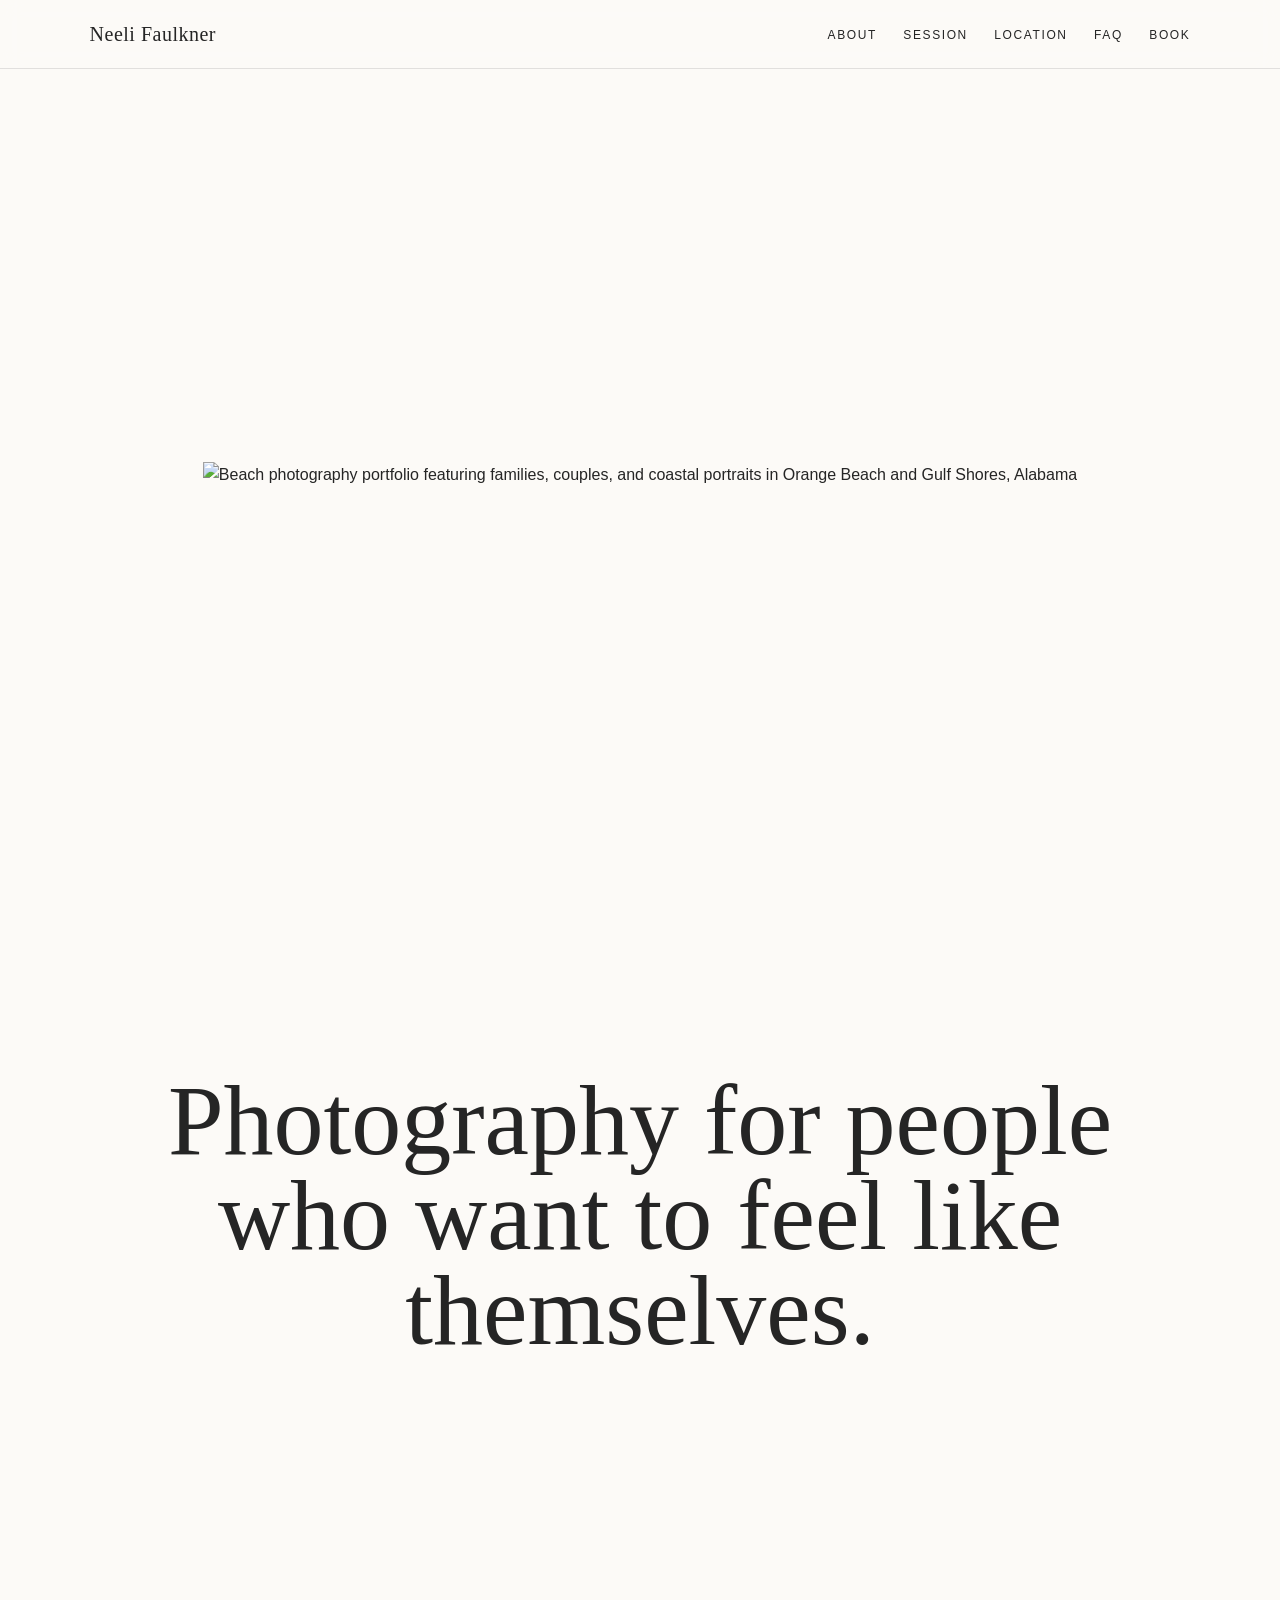
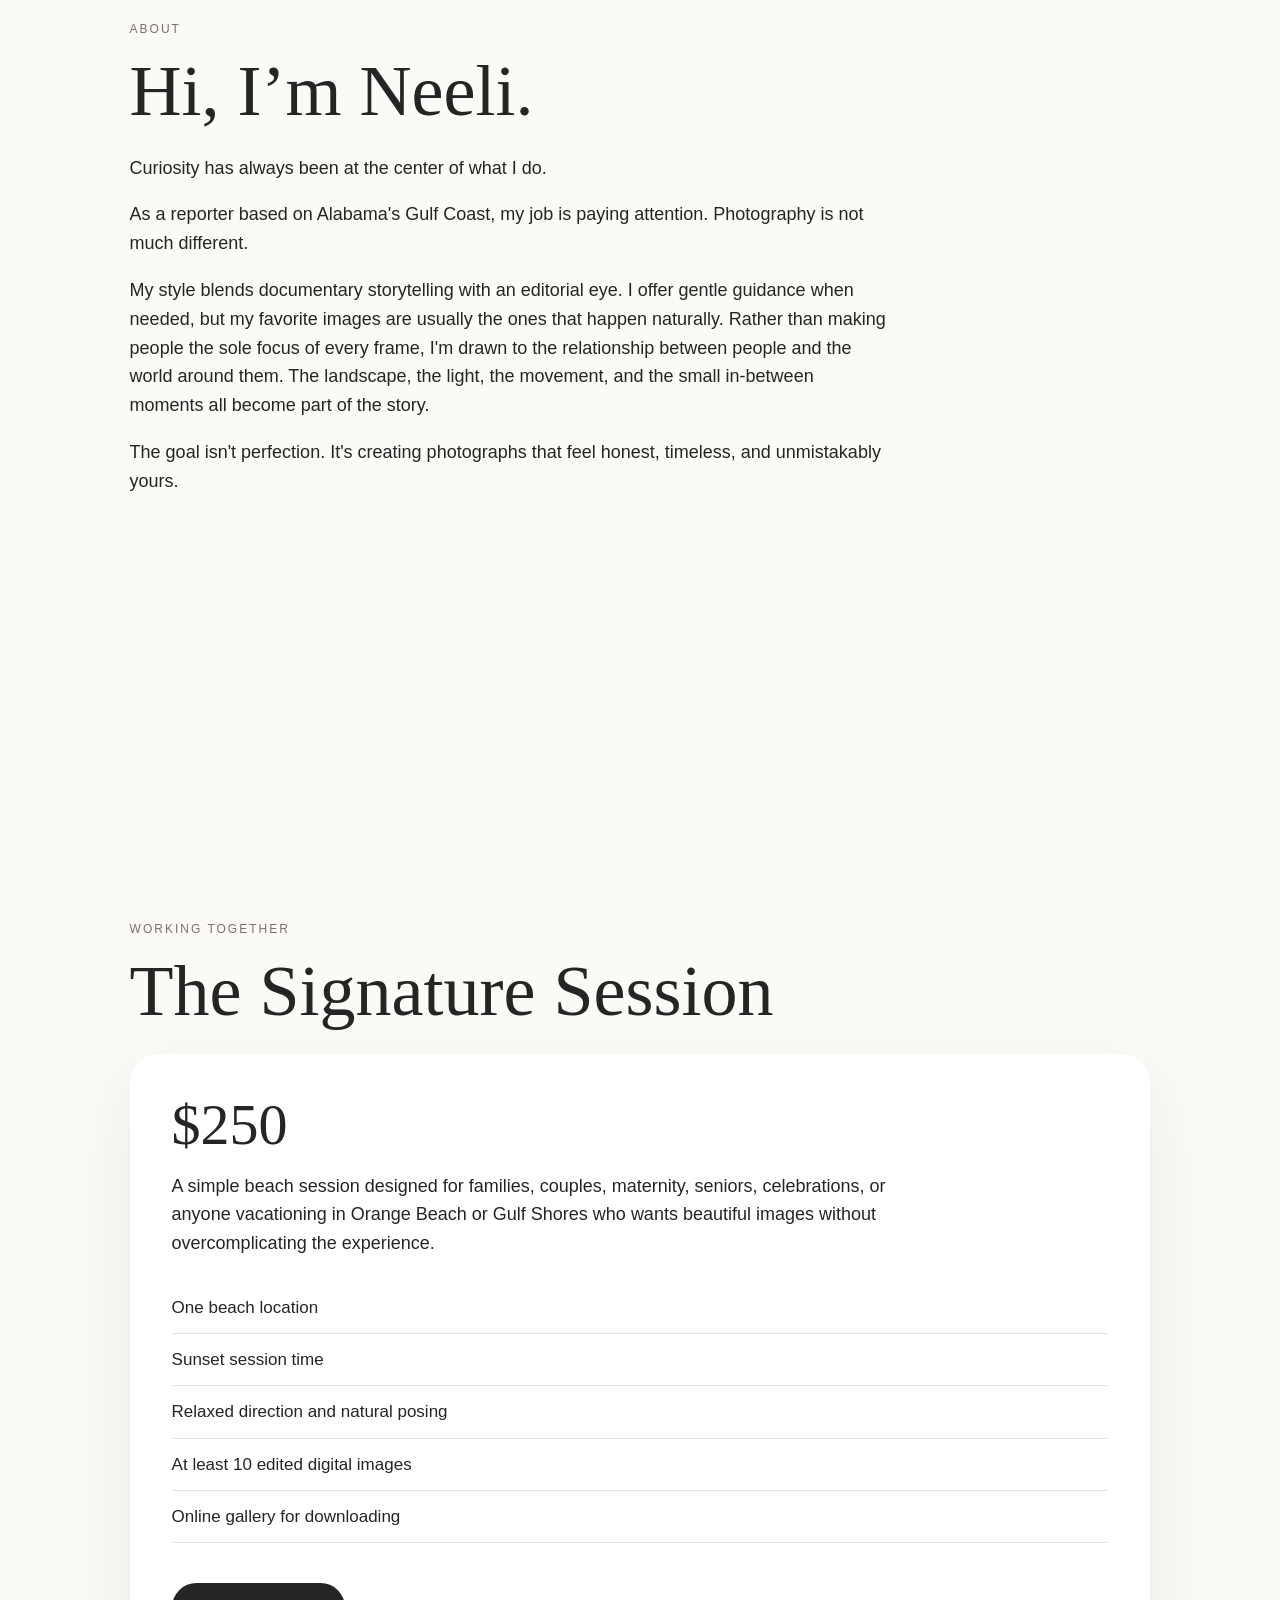
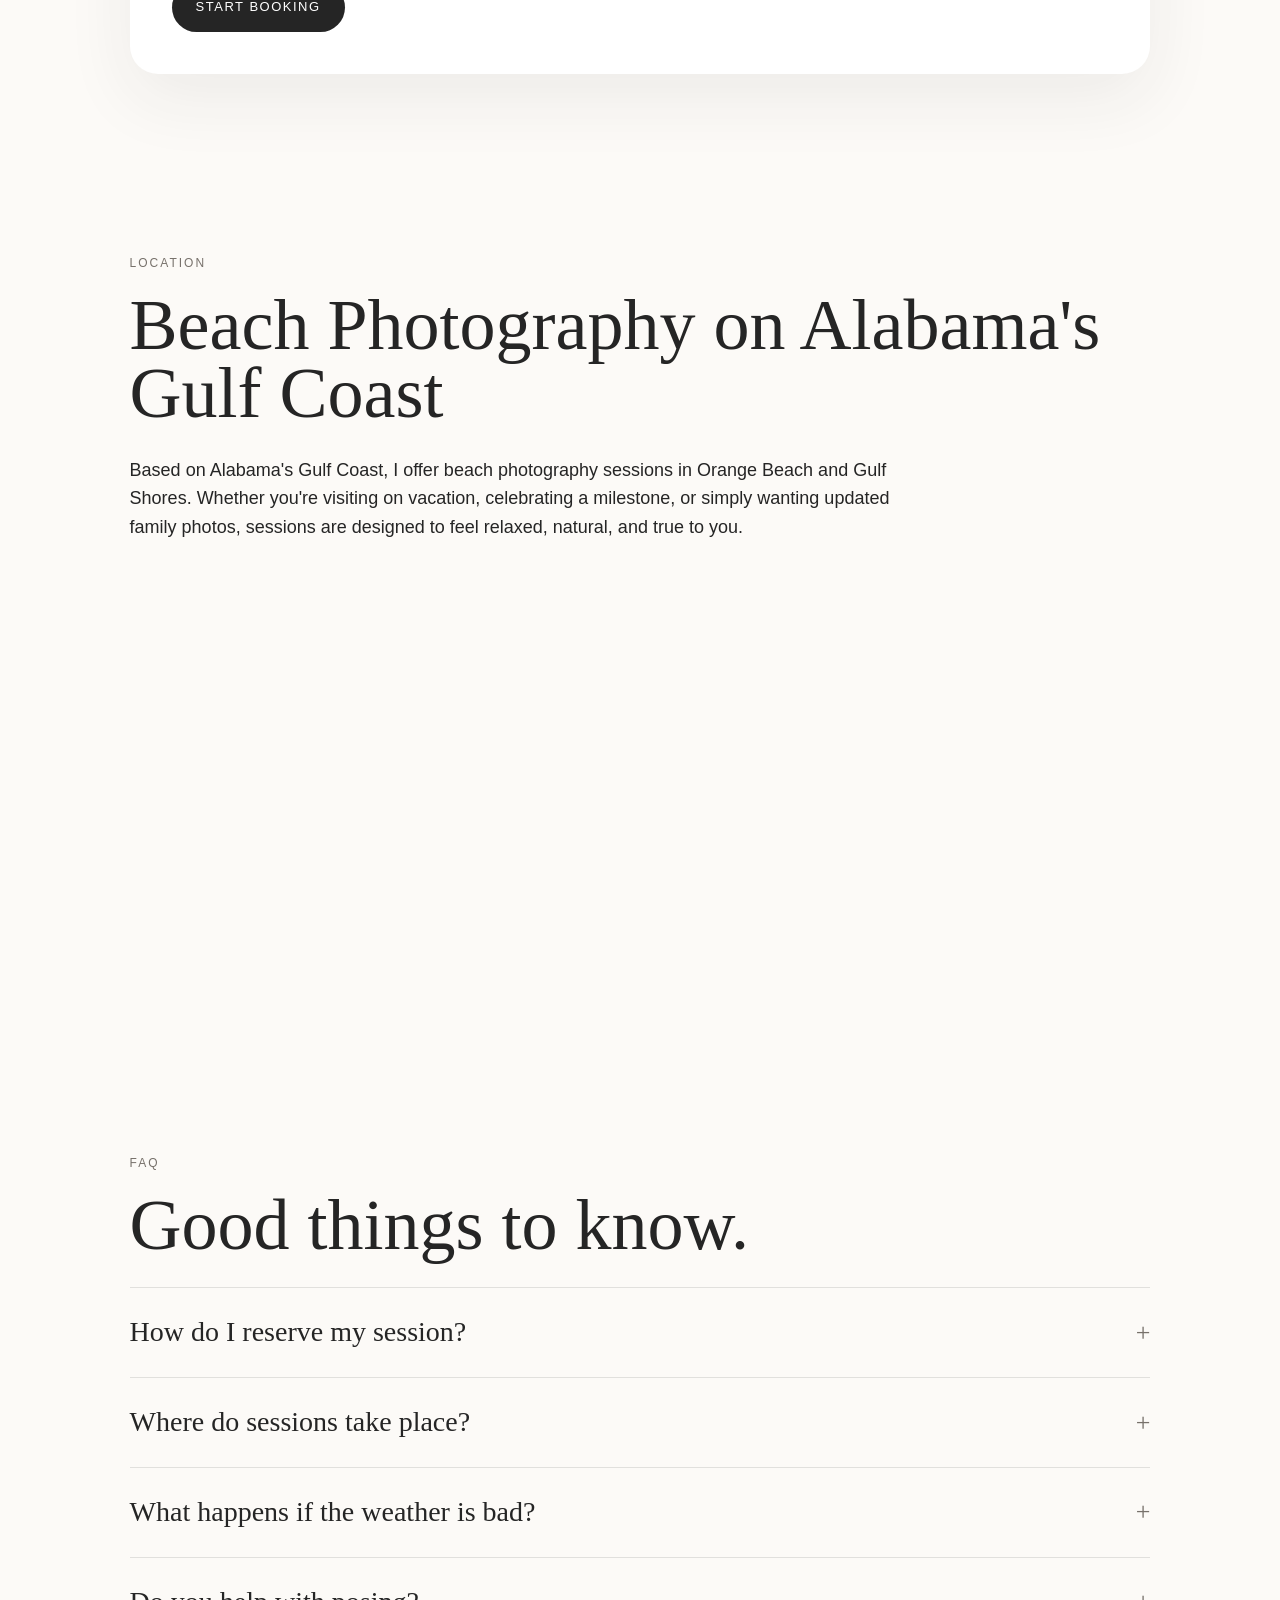
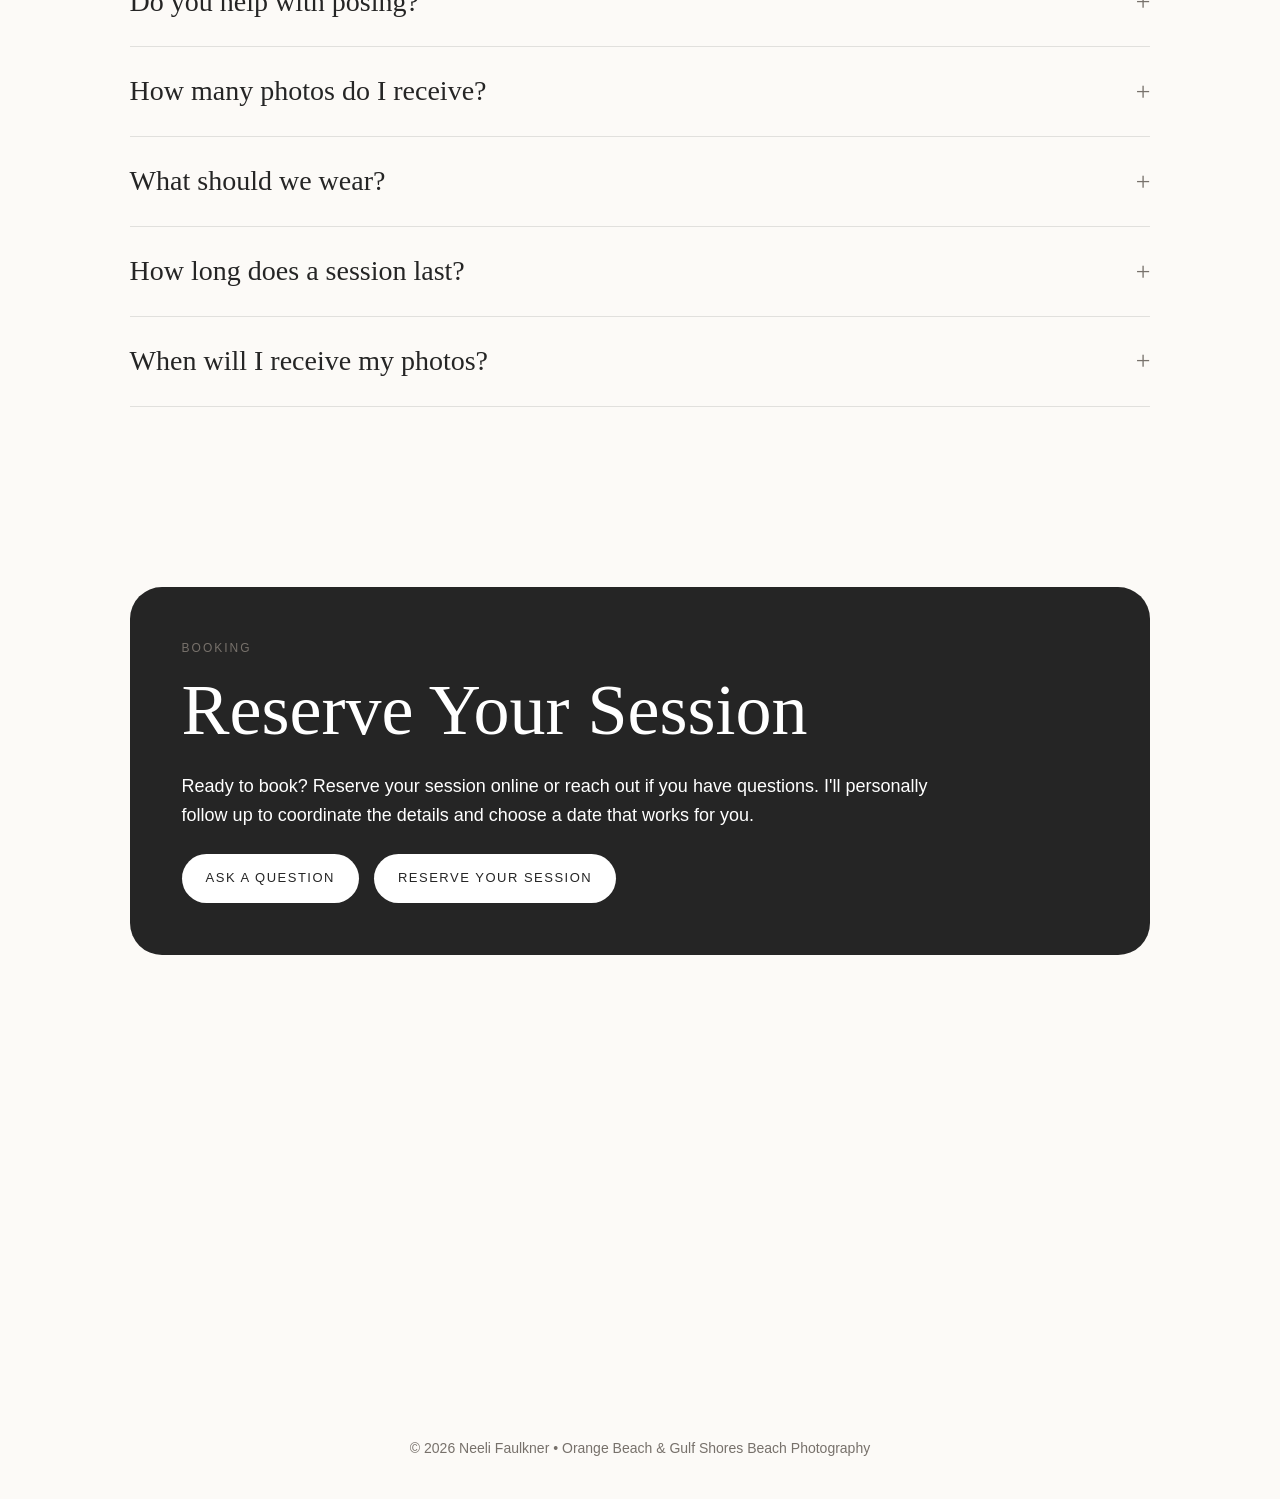
==== commit d2e3be00: "Update index.html" ====
--- a/photography/index.html
+++ b/photography/index.html
@@ -102,9 +102,6 @@
       scroll-margin-top: 100px;
     }
 
-    #about {
-      max-width: 800px;
-    }
 
     .statement {
       min-height: 70vh;
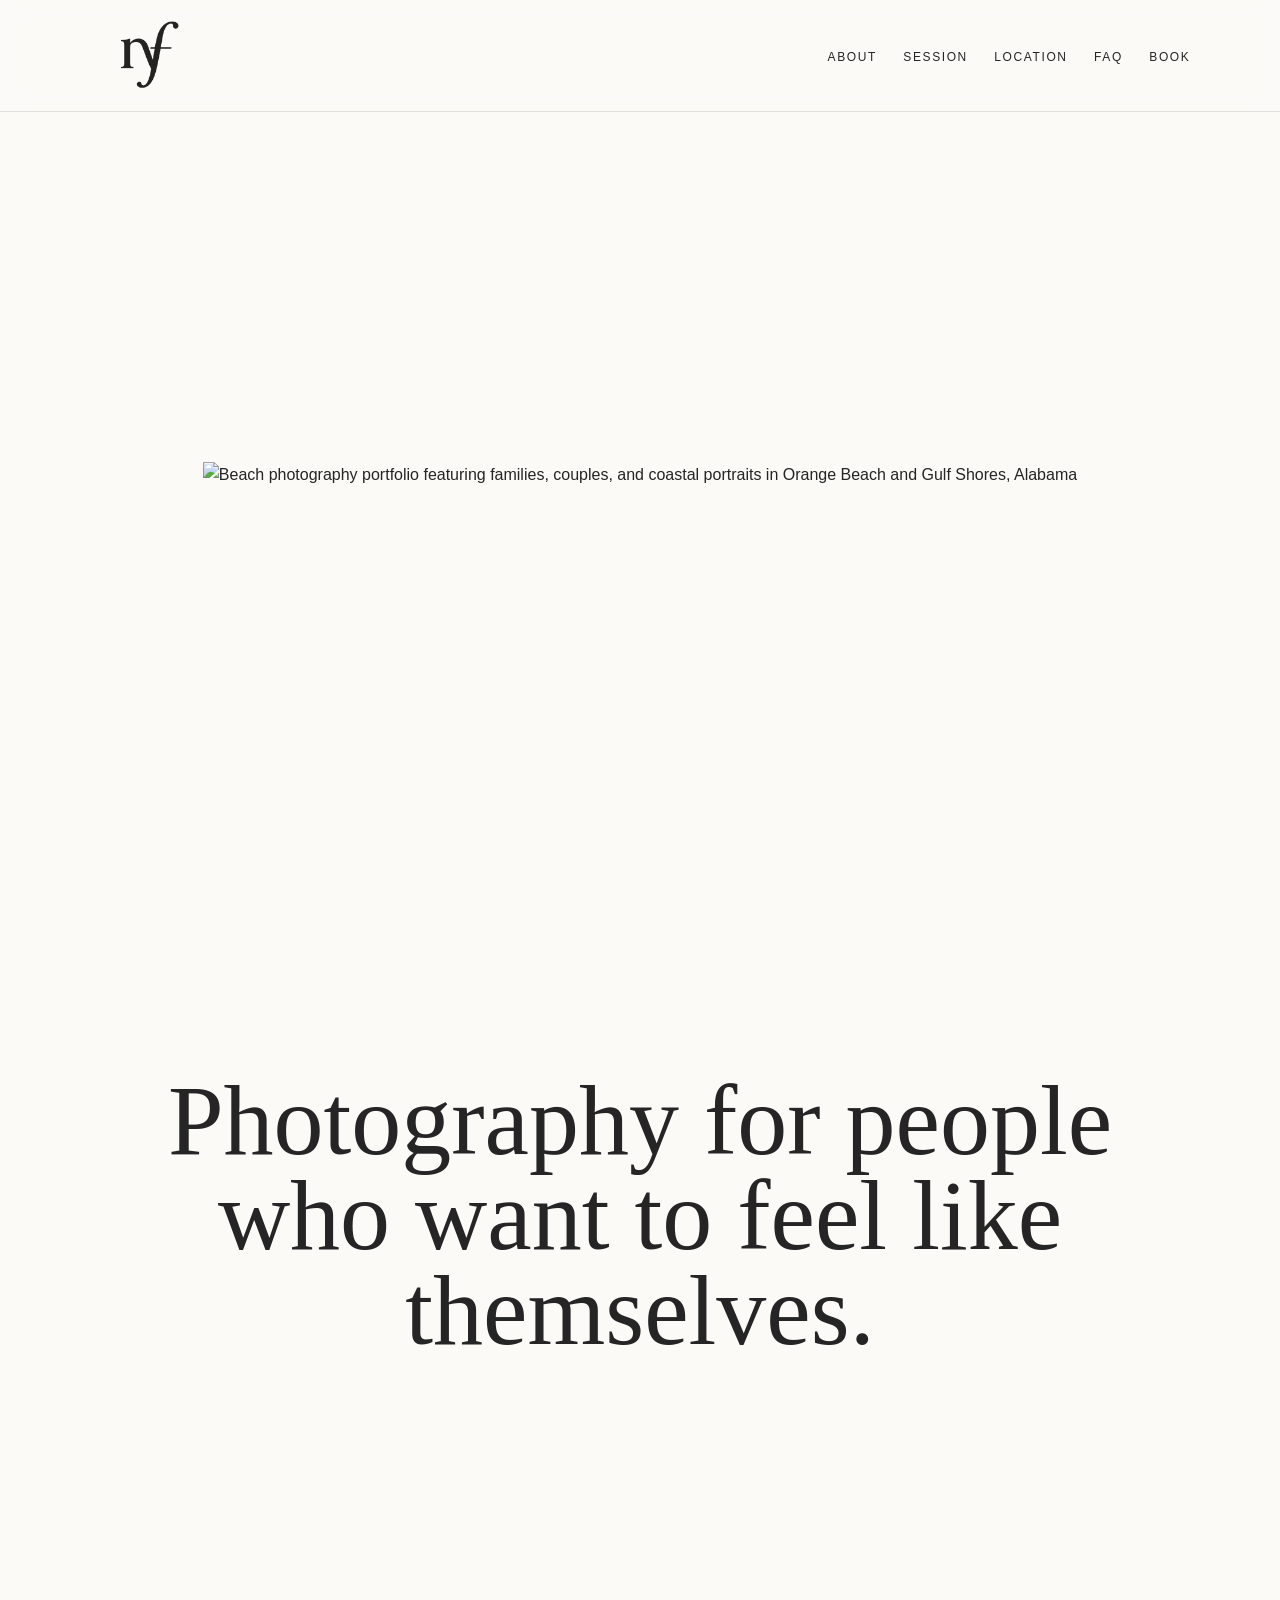
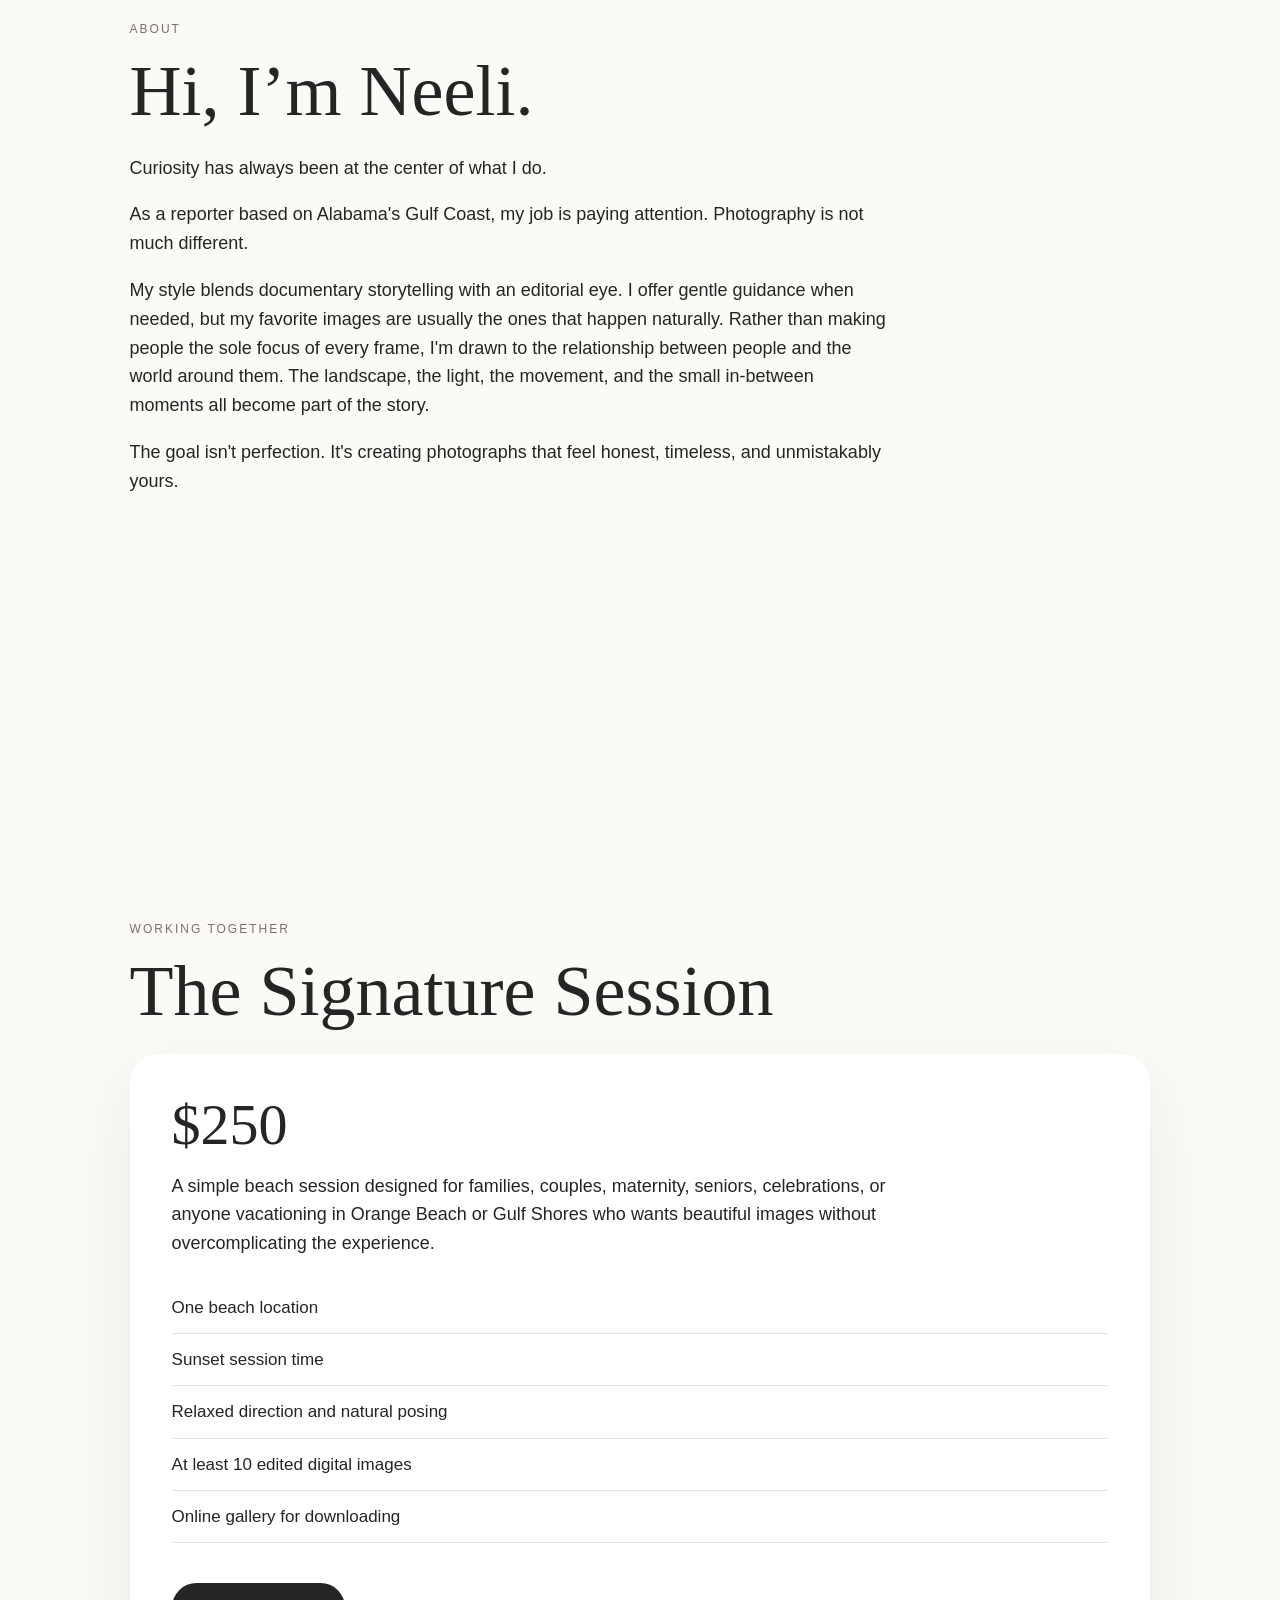
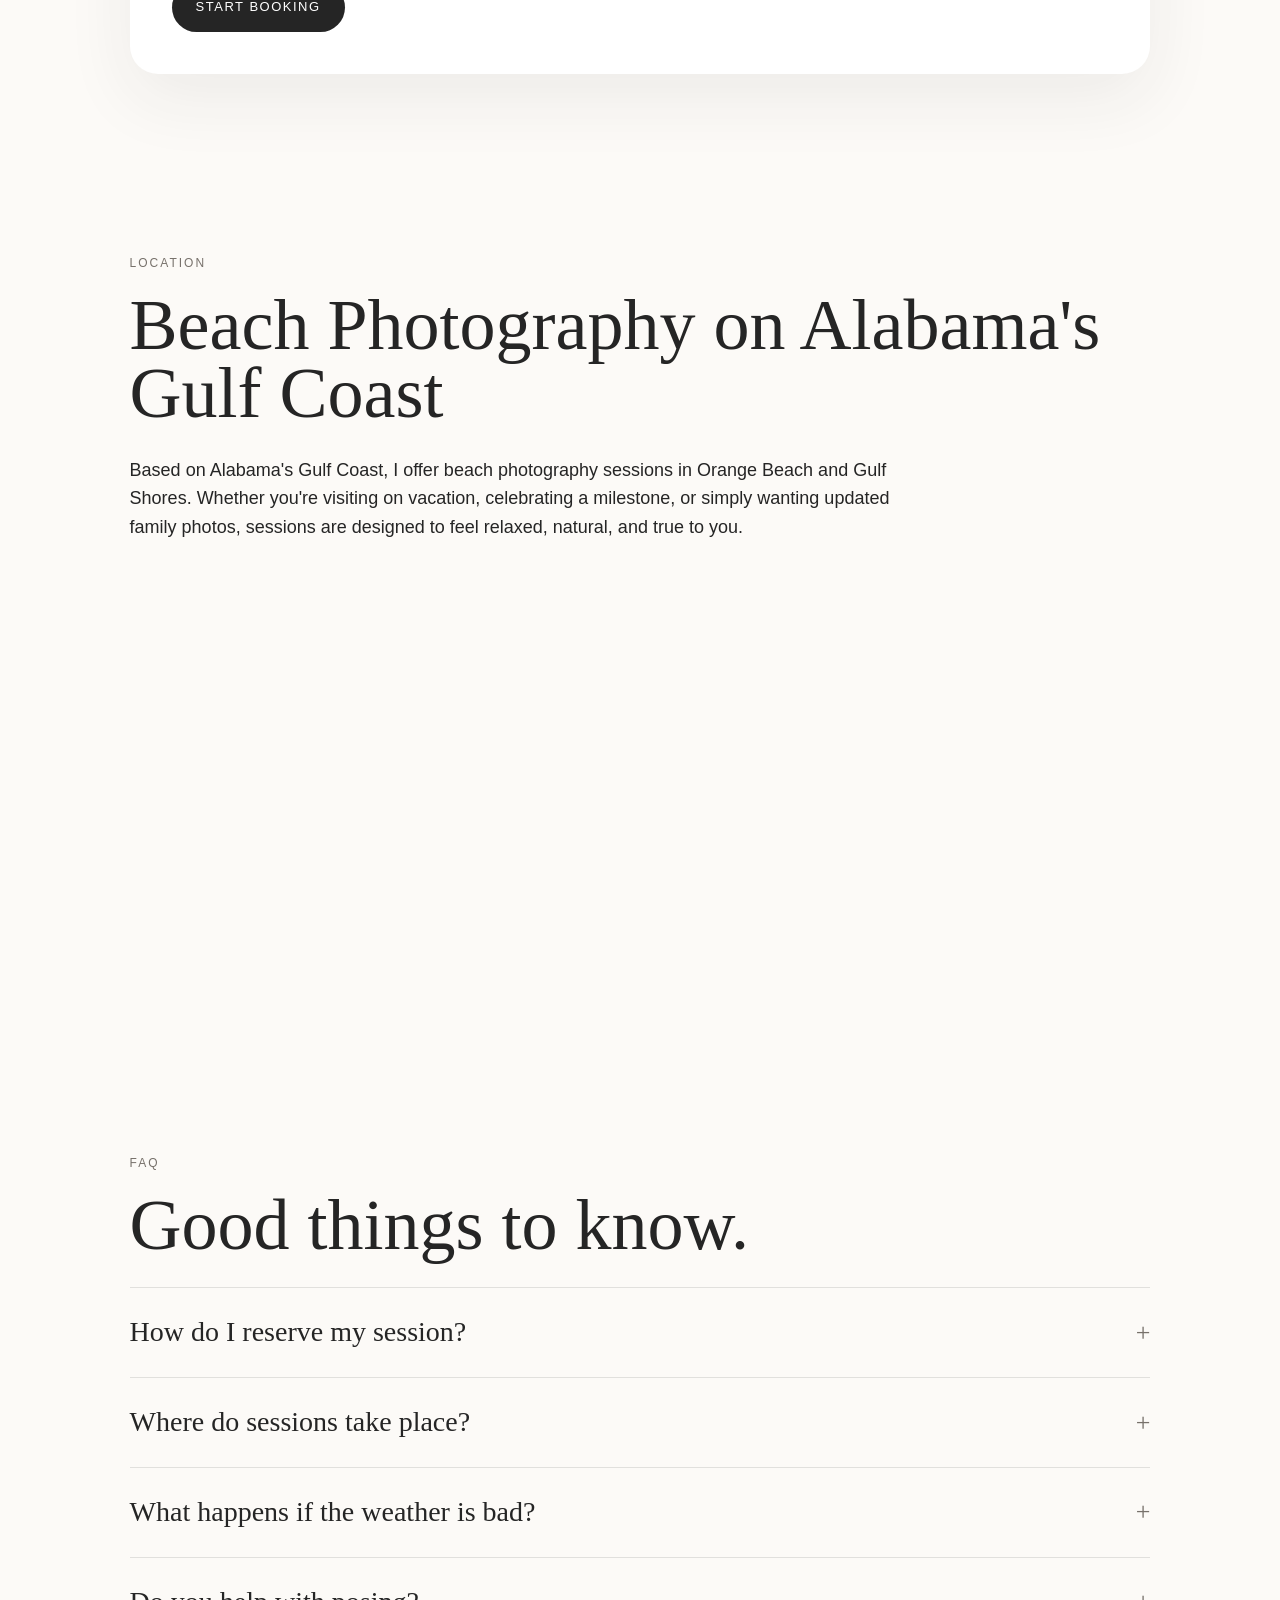
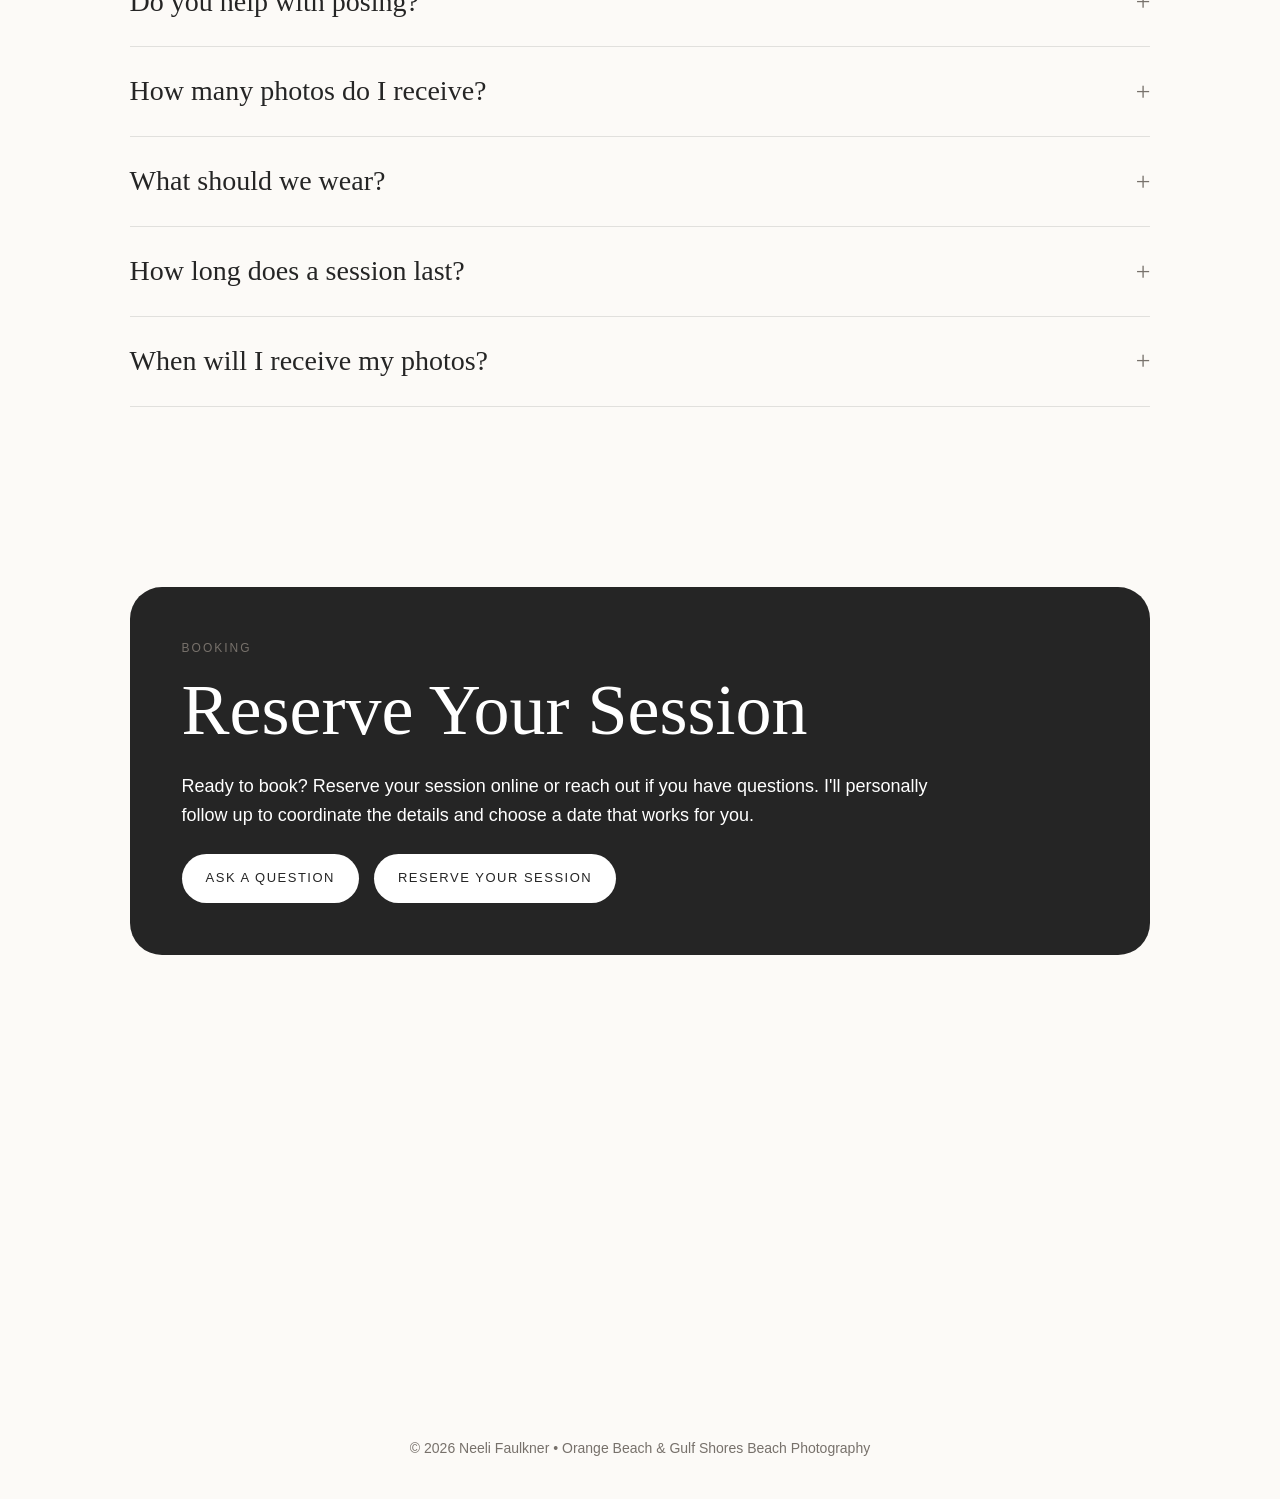
==== commit fc9176ef: "Update index.html" ====
--- a/photography/index.html
+++ b/photography/index.html
@@ -9,7 +9,9 @@
   <meta name="description" content="Beach photography in Orange Beach and Gulf Shores, Alabama. Relaxed, documentary-inspired photography for families, couples, maternity, seniors, and vacation memories." />
 
   <meta name="keywords" content="Orange Beach photographer, Gulf Shores photographer, beach photography, beach photos, Orange Beach family photographer, Gulf Shores family photographer, beach portraits, Orange Beach photography, Gulf Shores photography" />
-
+  <link rel="icon" href="favicon.png" sizes="32x32">
+<link rel="icon" href="favicon.png" sizes="192x192">
+<link rel="apple-touch-icon" href="favicon.png">
   <style>
     :root {
       --background: #fcfaf7;
@@ -52,10 +54,16 @@
     }
 
     .brand {
-      font-family: Georgia, serif;
-      font-size: 20px;
-      letter-spacing: 0.5px;
-    }
+  display: flex;
+  align-items: center;
+  text-decoration: none;
+}
+
+.brand img {
+  height: 75px;
+  width: auto;
+  display: block;
+}
 
     nav a {
       color: var(--ink);
@@ -336,18 +344,21 @@
   </style>
 </head>
 
-<body>
-
-  <nav>
-    <div class="brand">Neeli Faulkner</div>
-    <div>
-      <a href="#about">About</a>
-      <a href="#signature-session">Session</a>
-      <a href="#location">Location</a>
-      <a href="#faq">FAQ</a>
-      <a href="#booking">Book</a>
-    </div>
-  </nav>
+<body id="top">
+
+ <nav>
+  <a href="#top" class="brand">
+    <img src="nflogo.png" alt="Neeli Faulkner Photography">
+  </a>
+
+  <div>
+    <a href="#about">About</a>
+    <a href="#signature-session">Session</a>
+    <a href="#location">Location</a>
+    <a href="#faq">FAQ</a>
+    <a href="#booking">Book</a>
+  </div>
+</nav>
 
   <header class="hero">
     <img src="Portfolio Header.png" alt="Beach photography portfolio featuring families, couples, and coastal portraits in Orange Beach and Gulf Shores, Alabama">
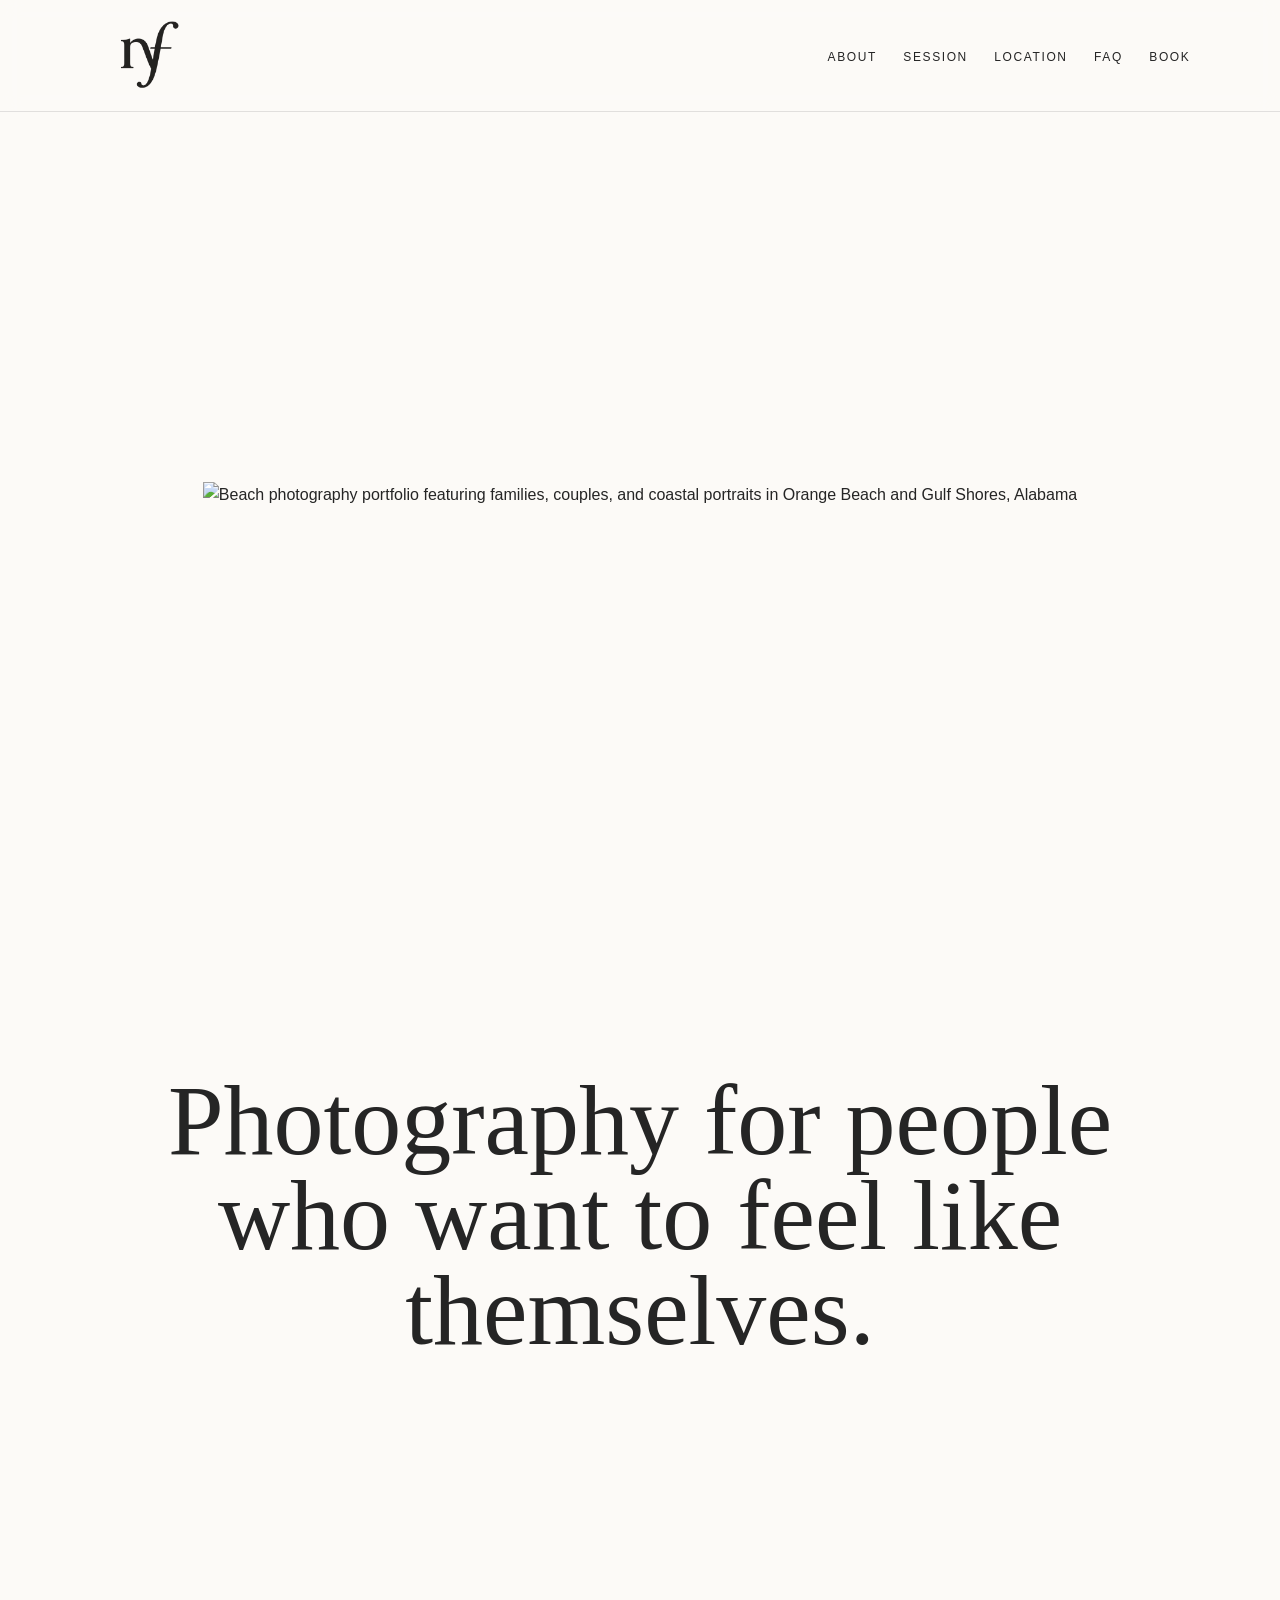
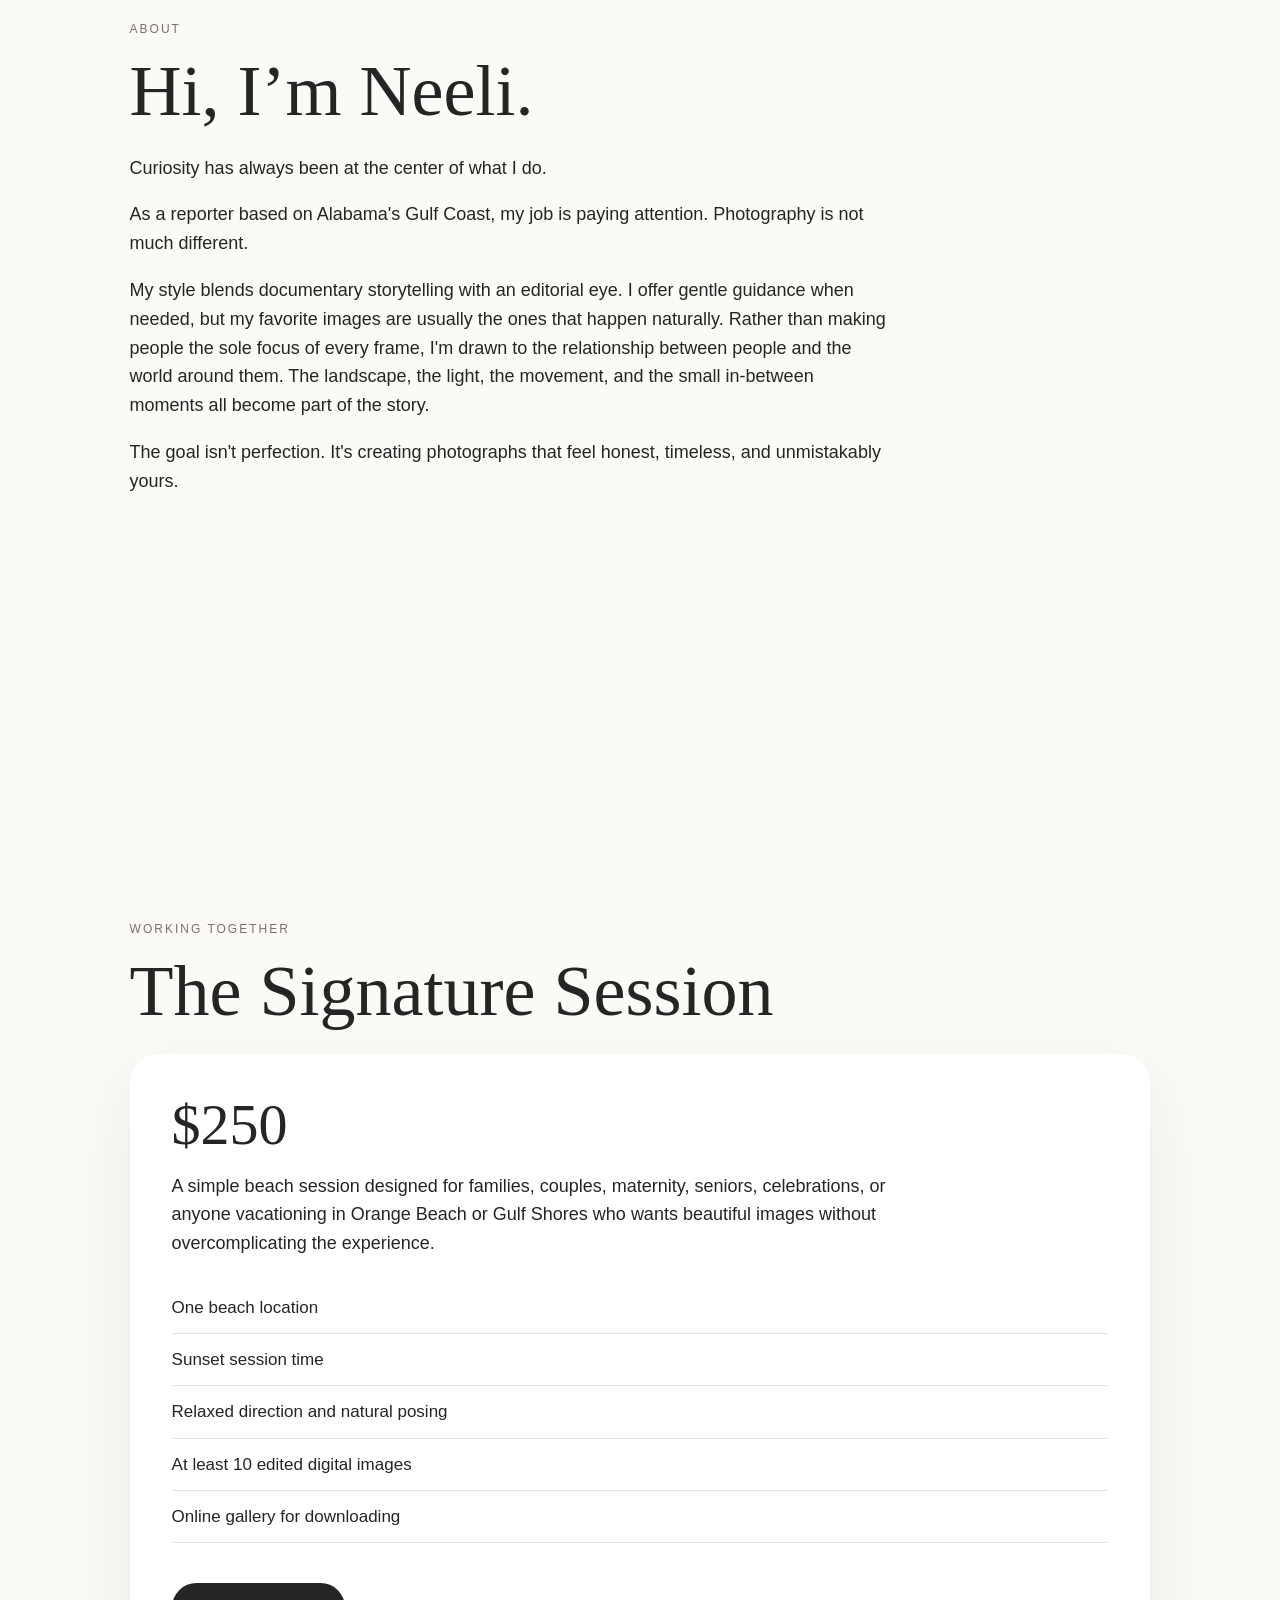
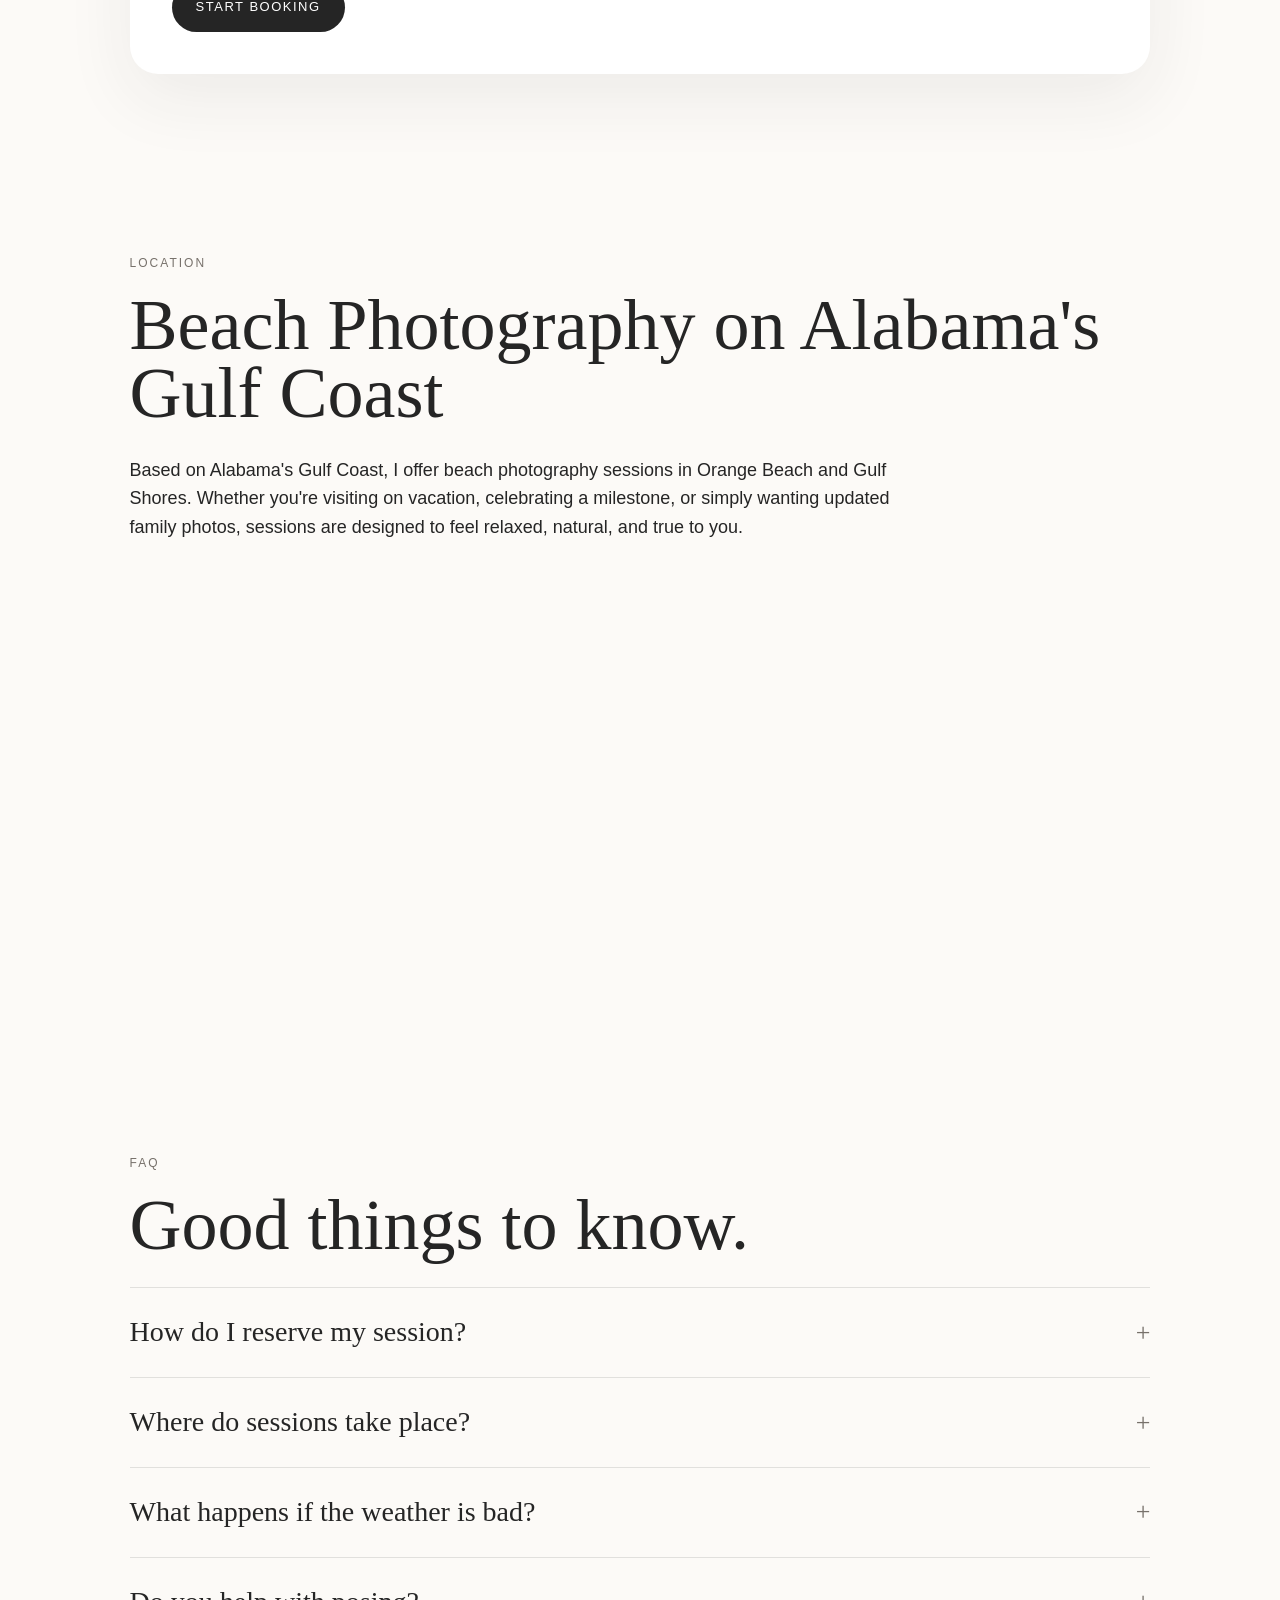
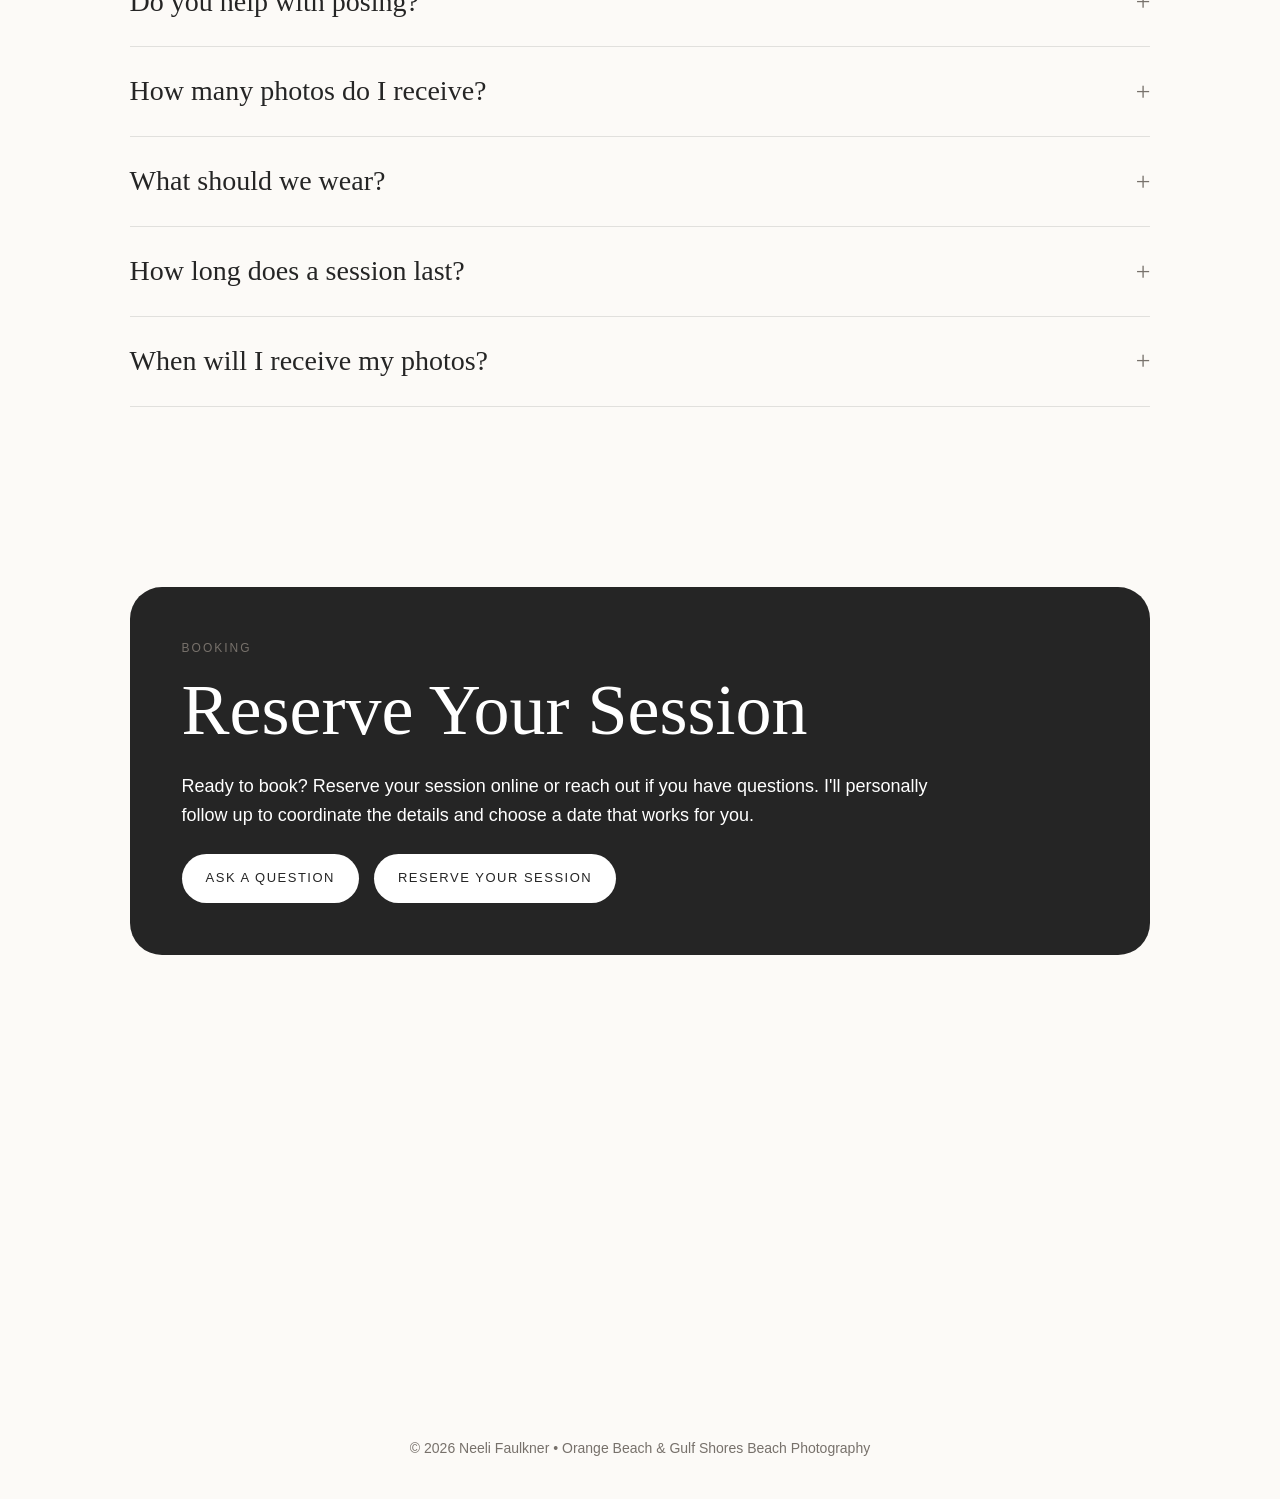
==== commit 189ff842: "Update index.html" ====
--- a/photography/index.html
+++ b/photography/index.html
@@ -86,15 +86,15 @@
       min-height:100vh;
     }
 
-    .hero {
-      height: 100vh;
-      width: 100%;
-      display: flex;
-      align-items: center;
-      justify-content: center;
-      padding: 90px 4% 40px;
-      overflow: hidden;
-    }
+   .hero {
+  height: 100vh;
+  width: 100%;
+  display: flex;
+  align-items: center;
+  justify-content: center;
+  padding: 130px 4% 40px;
+  overflow: hidden;
+}
 
     .hero img {
       max-width: 100%;
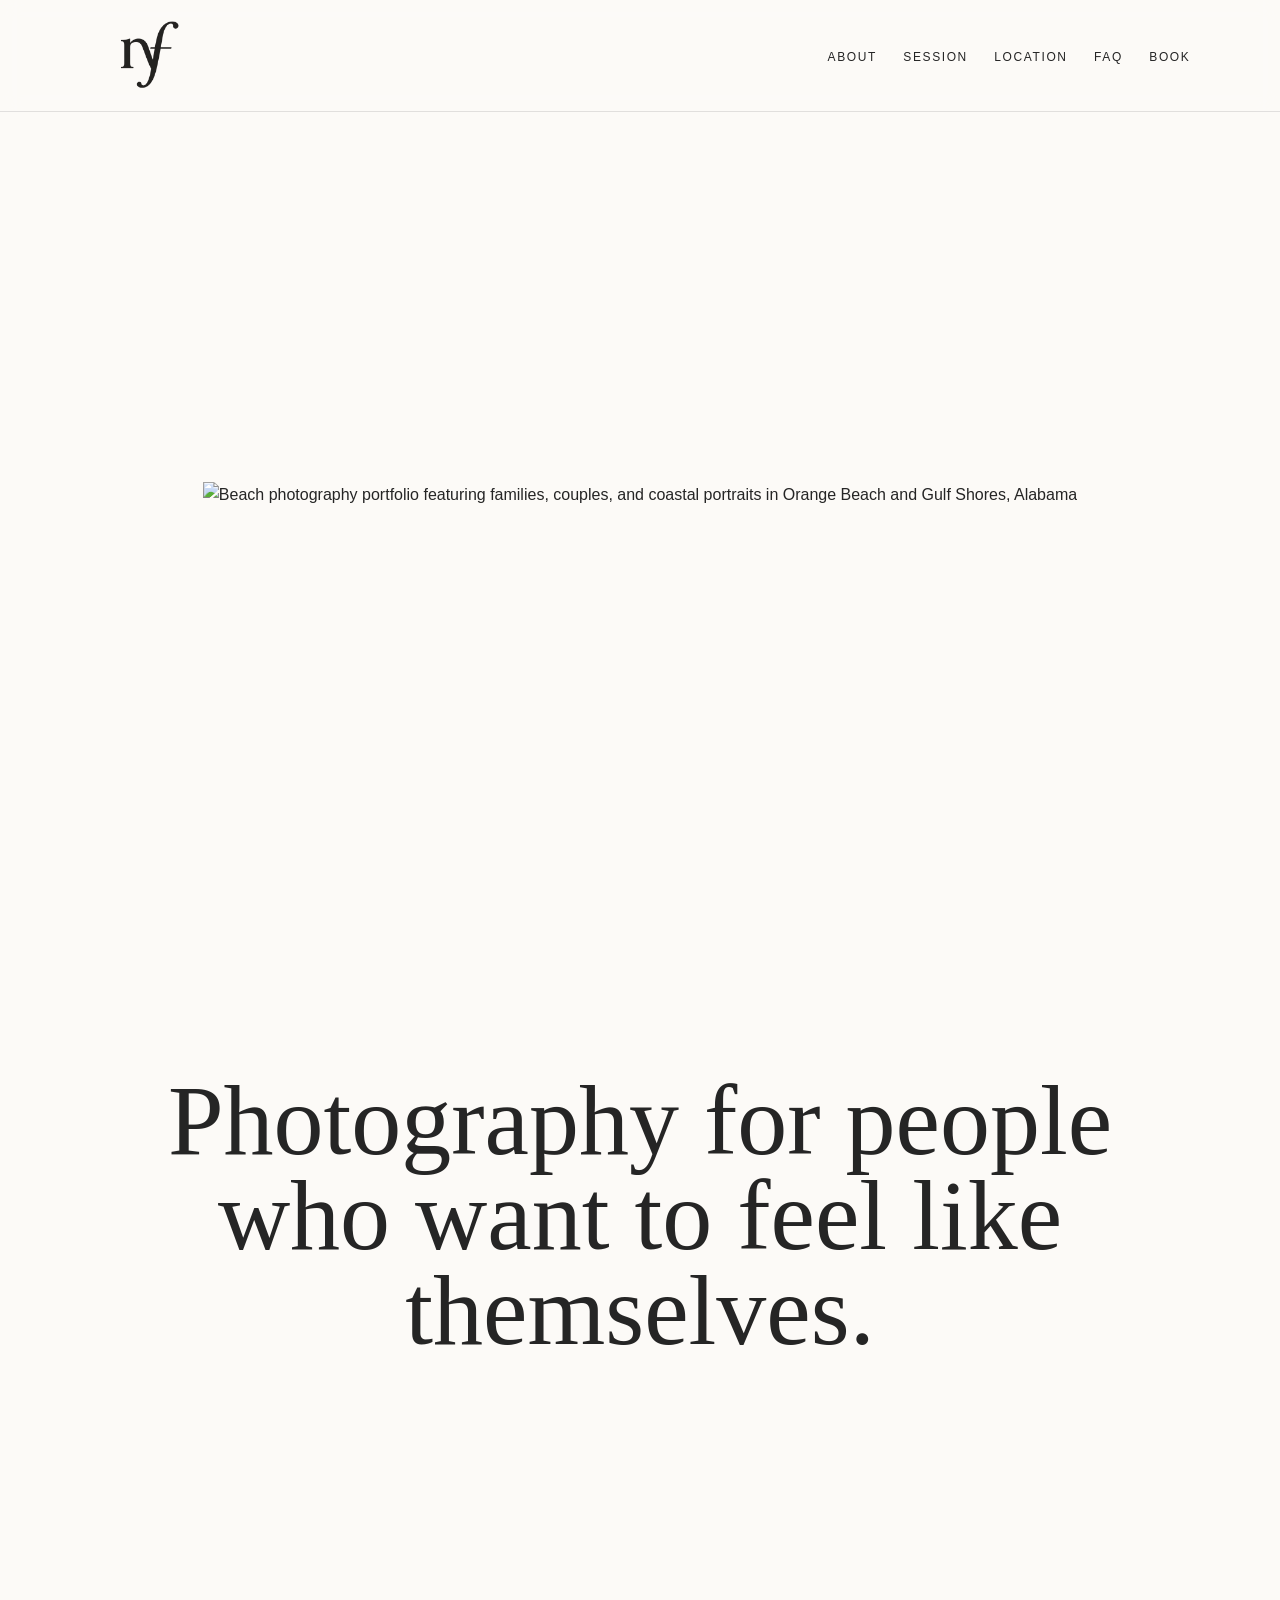
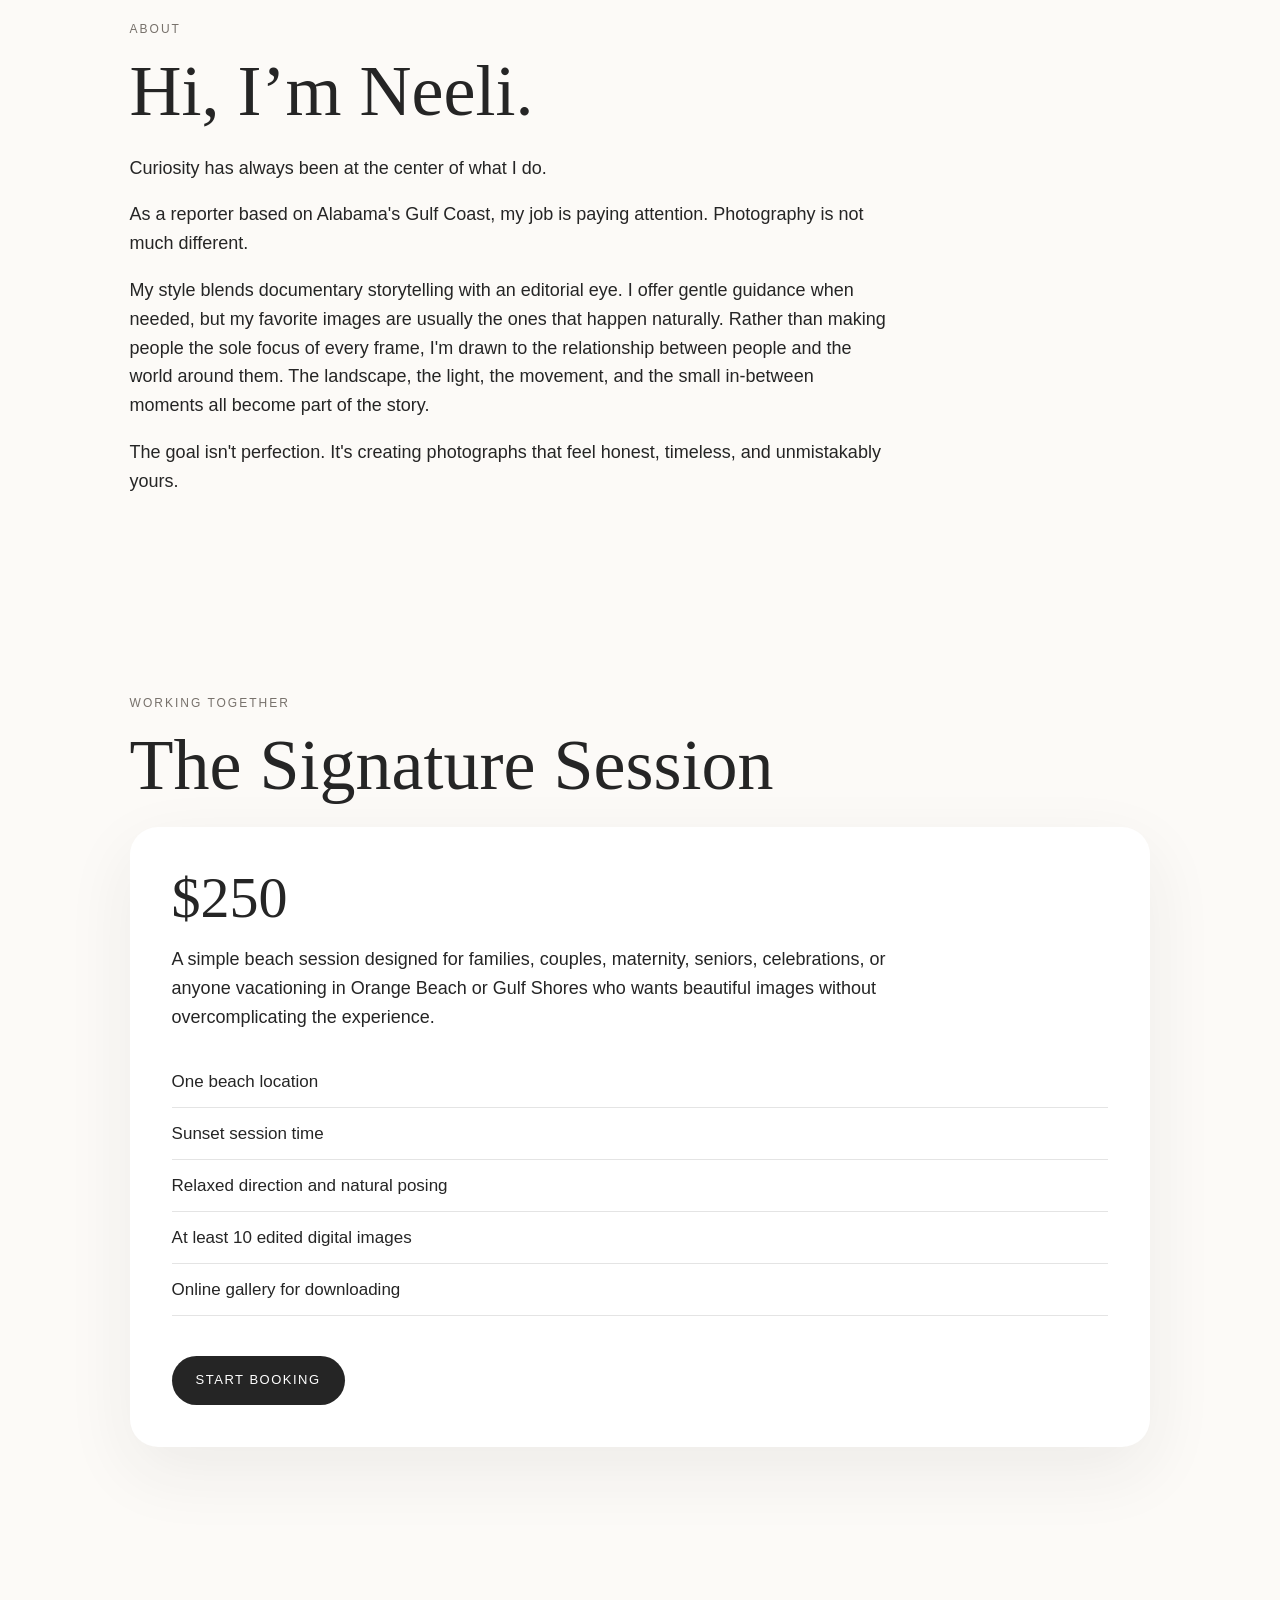
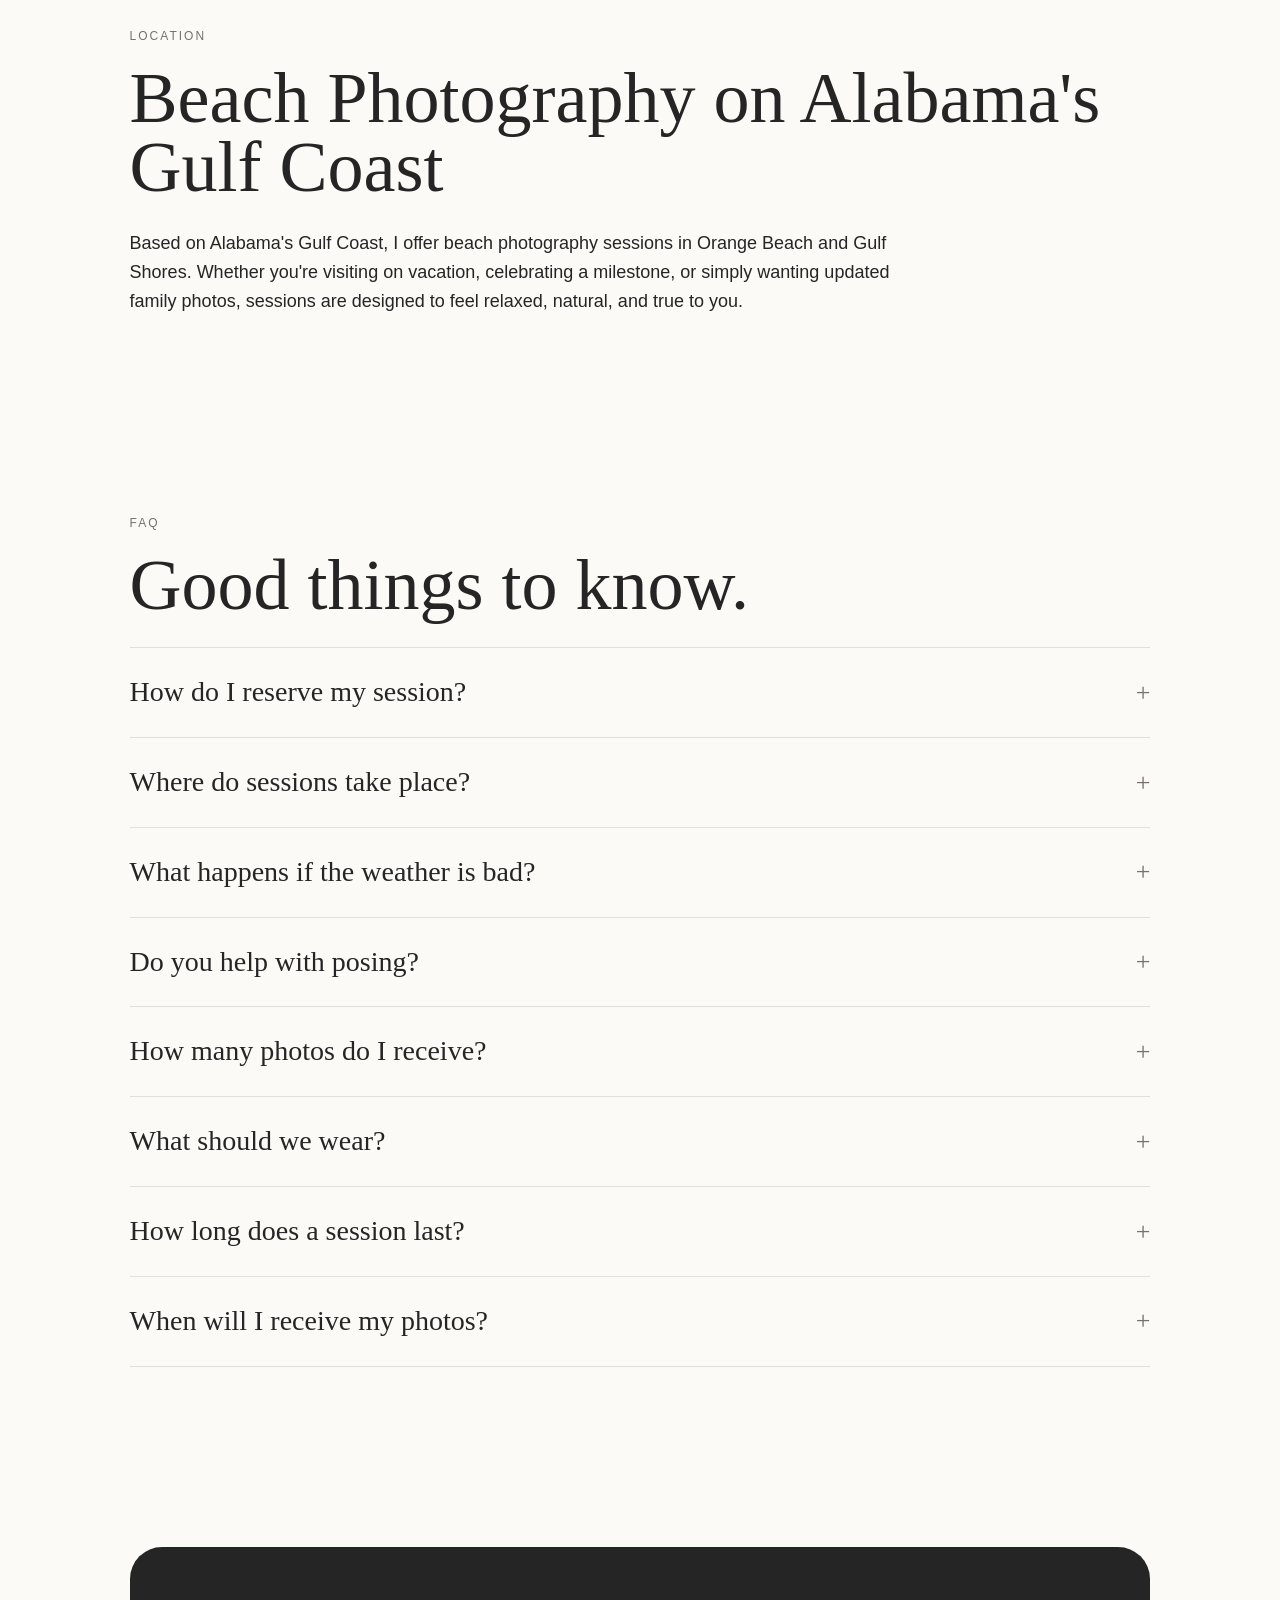
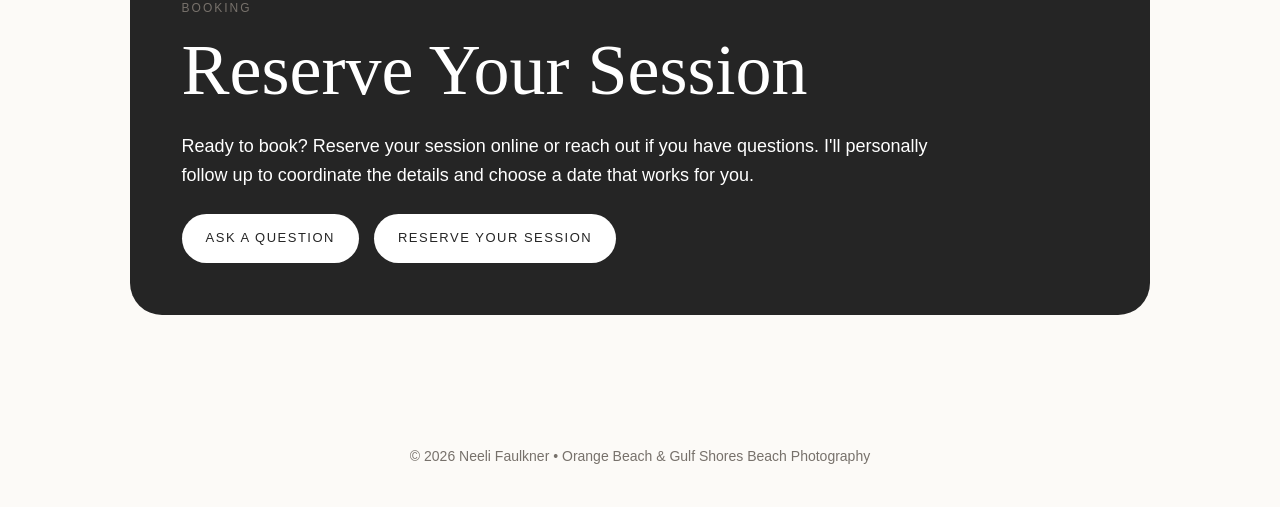
==== commit 4ff1efce: "Update index.html" ====
--- a/photography/index.html
+++ b/photography/index.html
@@ -26,9 +26,6 @@
       scroll-behavior: smooth;
     }
 
-    html {
-      scroll-snap-type: y mandatory;
-    }
 
     body {
       margin: 0;
@@ -74,17 +71,13 @@
       text-transform: uppercase;
     }
 
-    .hero,
-    .statement,
-    #about,
-    #signature-session,
-    #location,
-    #faq,
-    #booking {
-      scroll-snap-align: start;
-      scroll-snap-stop: always;
-      min-height:100vh;
-    }
+    .hero {
+  min-height: 100vh;
+}
+
+.statement {
+  min-height: 60vh;
+}
 
    .hero {
   height: 100vh;
@@ -271,9 +264,6 @@
         padding: 15px 4%;
       }
 
-      html {
-        scroll-snap-type:none;
-      }
 
       .brand {
         margin-bottom: 10px;
